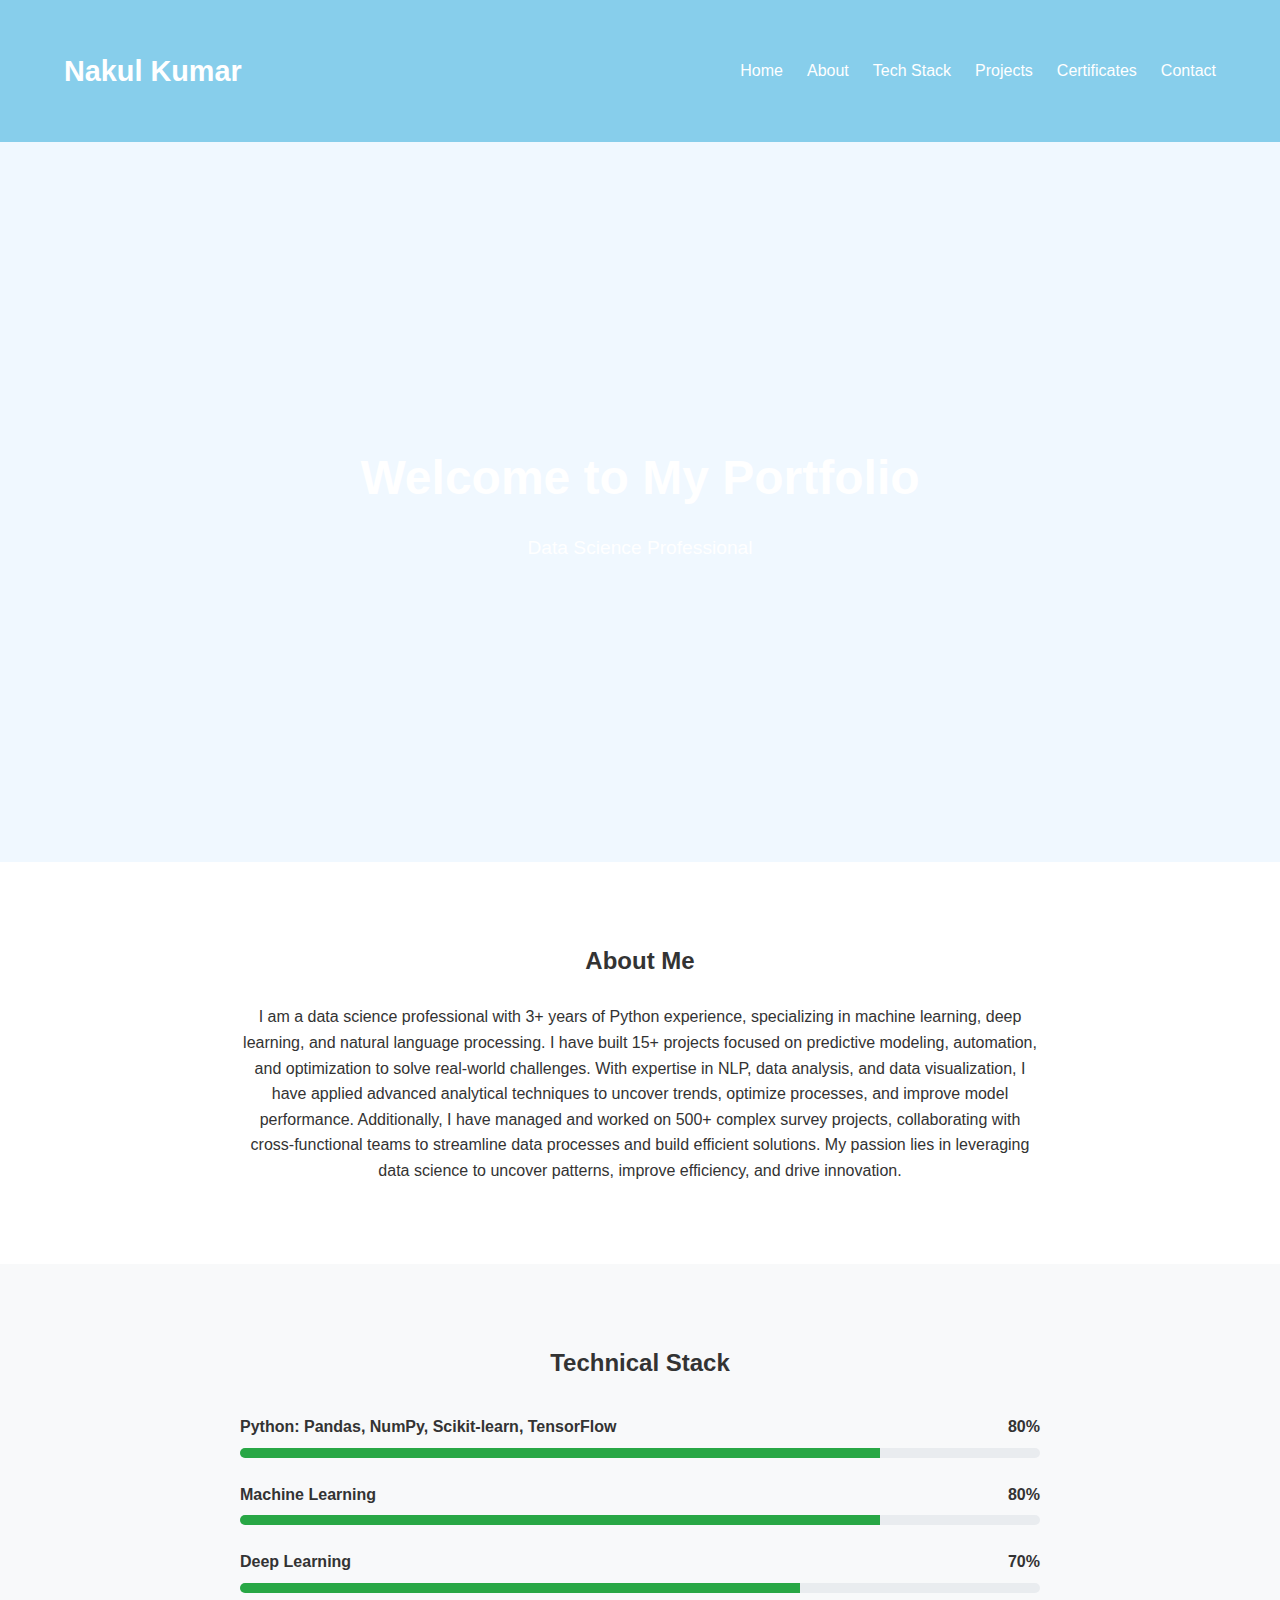
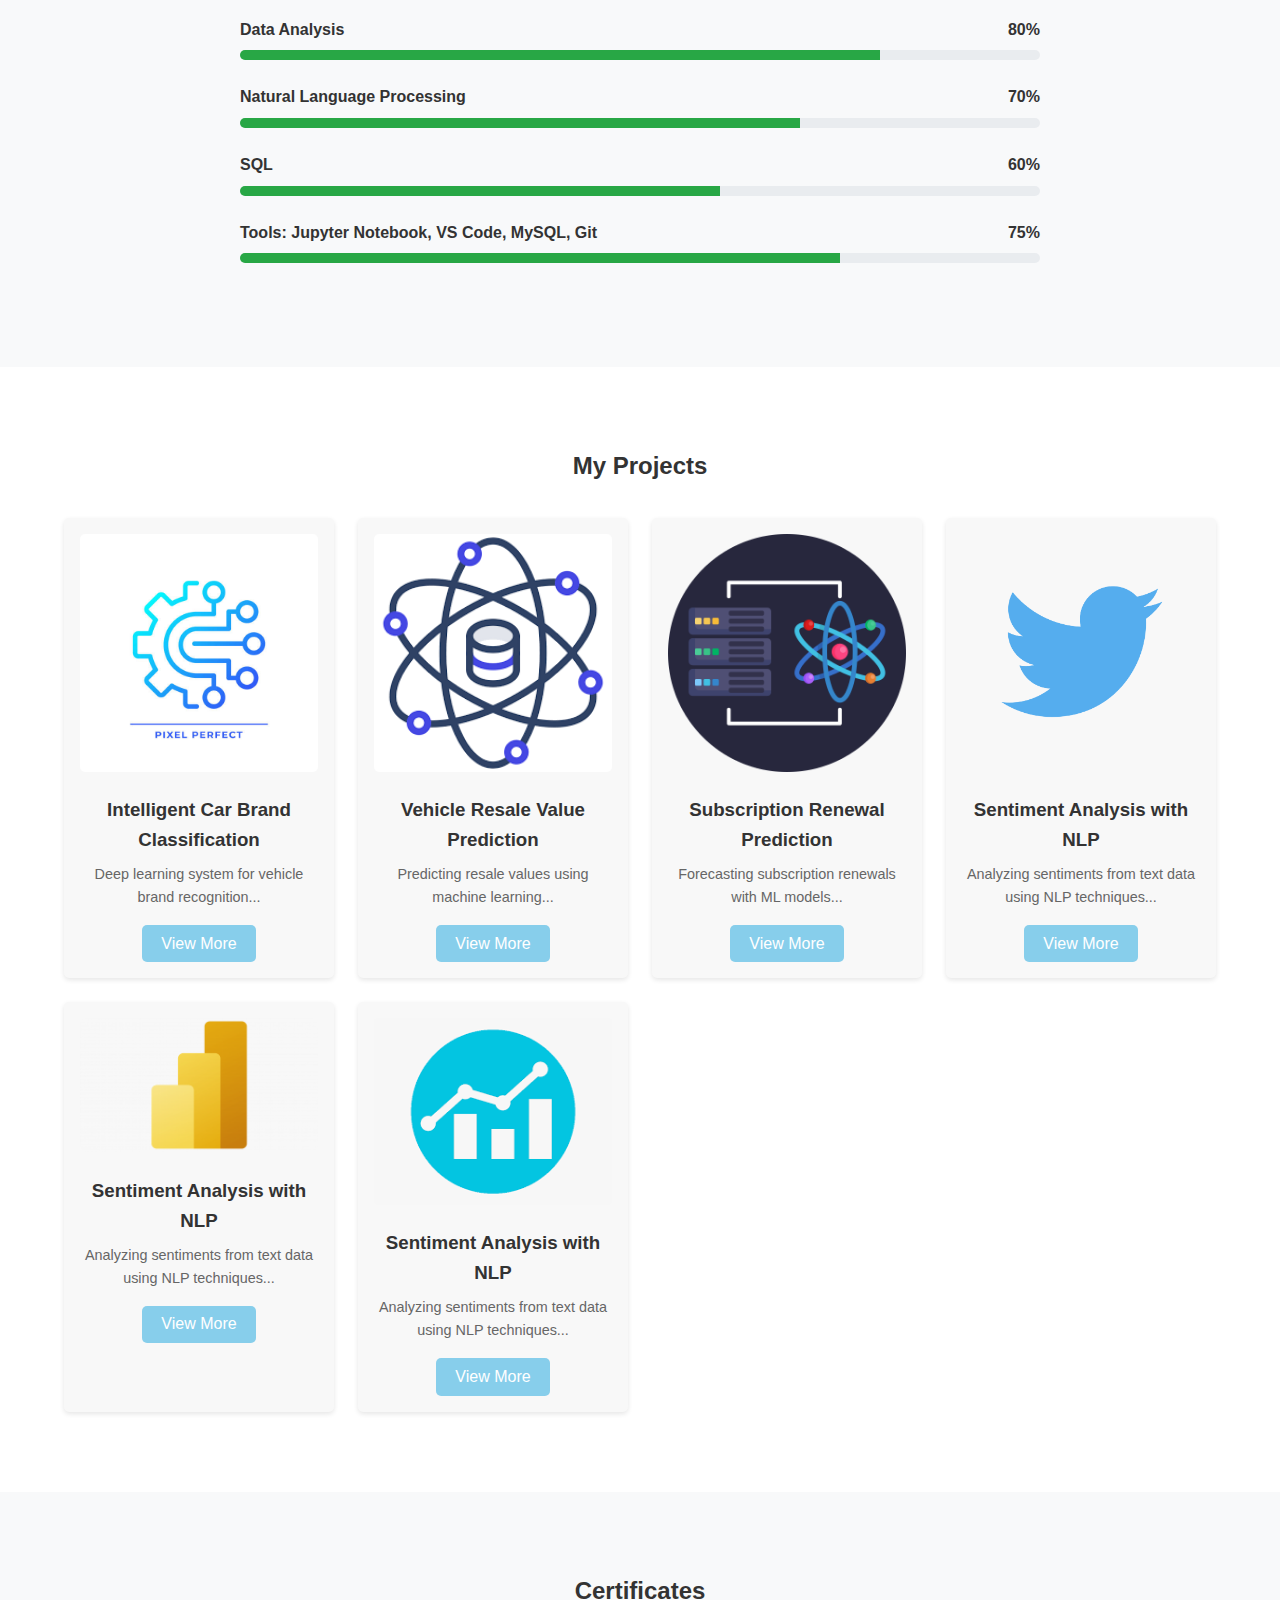
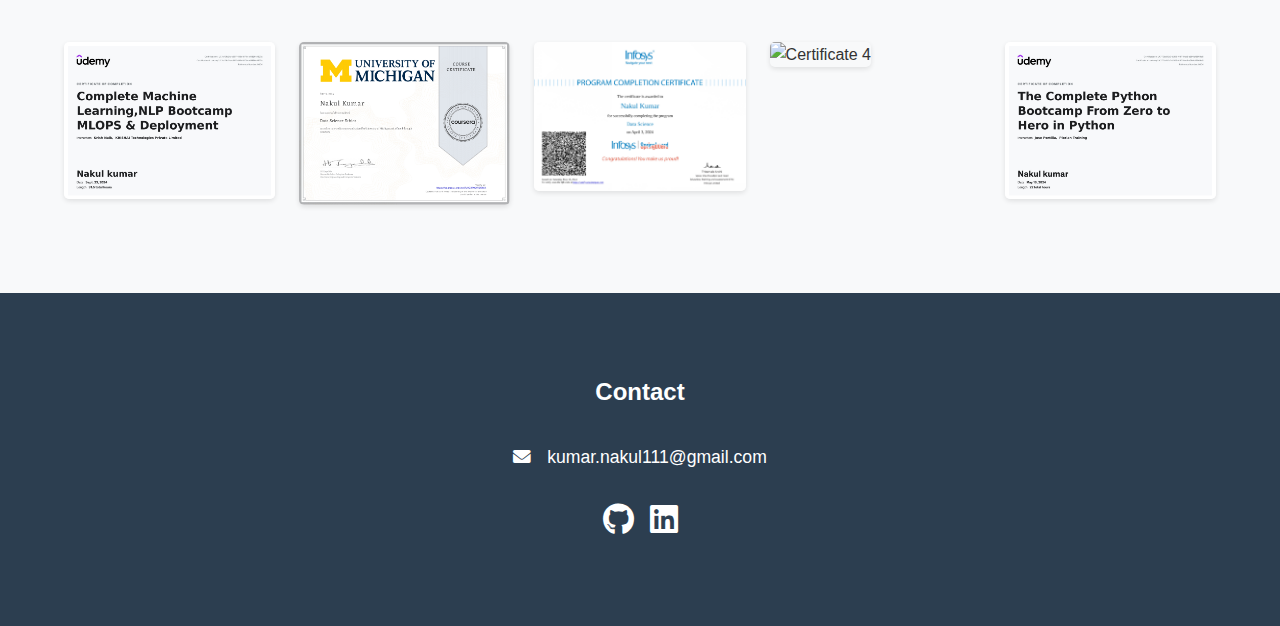
==== index.html @ 37e5df38 "Initial commit - Added portfolio files" ====
<!DOCTYPE html>
<html lang="en">
<head>
  <meta charset="UTF-8" />
  <meta name="viewport" content="width=device-width, initial-scale=1.0" />
  <title>Nakul Kumar - Data Science Portfolio</title>
  <link rel="stylesheet" href="css/style.css" />
  <link rel="stylesheet" href="https://cdnjs.cloudflare.com/ajax/libs/font-awesome/6.0.0/css/all.min.css" />
</head>
<body>
  <!-- Navigation -->
  <nav>
    <div class="container">
      <a href="#home" class="logo">Nakul Kumar</a>
      <ul class="nav-links">
        <li><a href="#home">Home</a></li>
        <li><a href="#about">About</a></li>
        <li><a href="#tech-stack">Tech Stack</a></li>
        <li><a href="#projects">Projects</a></li>
        <li><a href="#certificates">Certificates</a></li>
        <li><a href="#contact">Contact</a></li>
      </ul>
    </div>
  </nav>

  <!-- Home Section -->
  <section id="home" class="home">
    <div class="container">
      <h1>Welcome to My Portfolio</h1>
      <p>Data Science Professional</p>
    </div>
  </section>

  <!-- About Section (Keep same as before) -->
  <section id="about" class="about">
    <div class="container">
      <h2>About Me</h2>
      <p>I am a data science professional with 3+ years of Python experience, specializing in machine learning, deep learning, and natural language processing. I have built 15+ projects focused on predictive modeling, automation, and optimization to solve real-world challenges. With expertise in NLP, data analysis, and data visualization, I have applied advanced analytical techniques to uncover trends, optimize processes, and improve model performance. Additionally, I have managed and worked on 500+ complex survey projects, collaborating with cross-functional teams to streamline data processes and build efficient solutions. My passion lies in leveraging data science to uncover patterns, improve efficiency, and drive innovation.</p>
    </div>
  </section>

  <!-- Technical Stack Section -->
  <section id="tech-stack" class="tech-stack">
    <div class="container">
      <h2>Technical Stack</h2>
      <div class="skills-container">
        <div class="skill-item">
          <div class="skill-info">
            <span>Python: Pandas, NumPy, Scikit-learn, TensorFlow</span>
            <span>80%</span>
          </div>
          <div class="progress-bar">
            <div class="progress" style="width: 80%;"></div>
          </div>
        </div>
        <div class="skill-item">
          <div class="skill-info">
            <span>Machine Learning</span>
            <span>80%</span>
          </div>
          <div class="progress-bar">
            <div class="progress" style="width: 80%;"></div>
          </div>
        </div>
        <div class="skill-item">
          <div class="skill-info">
            <span>Deep Learning</span>
            <span>70%</span>
          </div>
          <div class="progress-bar">
            <div class="progress" style="width: 70%;"></div>
          </div>
        </div>
        <div class="skill-item">
          <div class="skill-info">
            <span>Data Analysis</span>
            <span>80%</span>
          </div>
          <div class="progress-bar">
            <div class="progress" style="width: 80%;"></div>
          </div>
        </div>
        <div class="skill-item">
          <div class="skill-info">
            <span>Natural Language Processing</span>
            <span>70%</span>
          </div>
          <div class="progress-bar">
            <div class="progress" style="width: 70%;"></div>
          </div>
        </div>
        <div class="skill-item">
          <div class="skill-info">
            <span>SQL</span>
            <span>60%</span>
          </div>
          <div class="progress-bar">
            <div class="progress" style="width: 60%;"></div>
          </div>
        </div>
        <div class="skill-item">
          <div class="skill-info">
            <span>Tools: Jupyter Notebook, VS Code, MySQL, Git</span>
            <span>75%</span>
          </div>
          <div class="progress-bar">
            <div class="progress" style="width: 75%;"></div>
          </div>
        </div>
      </div>
    </div>
  </section>

  <!-- Projects Section -->
  <section id="projects" class="projects">
    <div class="container">
      <h2>My Projects</h2>
      <div class="project-grid">
        <div class="project-card">
          <img src="assets/images/carlogo.jpg" alt="Car Classification" />
          <h3>Intelligent Car Brand Classification</h3>
          <p>Deep learning system for vehicle brand recognition...</p>
          <button class="btn view-more" data-project="1">View More</button>
        </div>
        <div class="project-card">
          <img src="assets/images/resalelogo.png" alt="Resale Prediction" />
          <h3>Vehicle Resale Value Prediction</h3>
          <p>Predicting resale values using machine learning...</p>
          <button class="btn view-more" data-project="2">View More</button>
        </div>
        <div class="project-card">
          <img src="assets/images/predictlogo.png" alt="Subscription Prediction" />
          <h3>Subscription Renewal Prediction</h3>
          <p>Forecasting subscription renewals with ML models...</p>
          <button class="btn view-more" data-project="3">View More</button>
        </div>
        <div class="project-card">
          <img src="assets/images/nltlogo1.png" alt="NLP Sentiment Analysis" />
          <h3>Sentiment Analysis with NLP</h3>
          <p>Analyzing sentiments from text data using NLP techniques...</p>
          <button class="btn view-more" data-project="4">View More</button>
        </div>
        <div class="project-card">
            <img src="assets/images/bilogo.png" alt="HR Analytics" />
            <h3>Sentiment Analysis with NLP</h3>
            <p>Analyzing sentiments from text data using NLP techniques...</p>
            <button class="btn view-more" data-project="4">View More</button>
          </div>
          <div class="project-card">
            <img src="assets/images/bilogo1.png" alt="Ecommerce Analytics" />
            <h3>Sentiment Analysis with NLP</h3>
            <p>Analyzing sentiments from text data using NLP techniques...</p>
            <button class="btn view-more" data-project="4">View More</button>
          </div>
      </div>
    </div>
  </section>

  <!-- Project Modal -->
  <div id="project-modal" class="modal">
    <div class="modal-content">
      <span class="close">&times;</span>
      <img id="modal-image" src="" alt="Project Image" />
      <h2 id="modal-title"></h2>
      <p id="modal-description"></p>
    </div>
  </div>

  <!-- Certificates Section -->
  <section id="certificates" class="certificates">
    <div class="container">
      <h2>Certificates</h2>
      <div class="certificates-grid">
        <div class="certificate-item">
          <img src="assets/images/certificates/Complete Machine Learning, NLP Bootcamp_page-0001.jpg" alt="Certificate 1" />
        </div>
        <div class="certificate-item">
          <img src="assets/images/certificates/data science ethics certificate_page-0001.jpg" alt="Certificate 2" />
        </div>
        <div class="certificate-item">
          <img src="assets/images/certificates/infosys data science_page-0001.jpg" alt="Certificate 3" />
        </div>
        <div class="certificate-item">
          <img src="assets/images/certificates/sql_basic certificate_page-0001.jpg" alt="Certificate 4" />
        </div>
        <div class="certificate-item">
          <img src="assets/images/certificates/Udemy Python Certificate_page-0001.jpg" alt="Certificate 5" />
        </div>
      </div>
    </div>
  </section>

  <!-- Contact Section -->
  <section id="contact" class="contact">
    <div class="container">
      <h2>Contact</h2>
      <div class="contact-content">
        <div class="contact-info">
          <div class="contact-item">
            <i class="fas fa-envelope"></i>
            <p>kumar.nakul111@gmail.com</p>
          </div>
          <div class="social-links">
            <a href="https://github.com/nakkkul" target="_blank" class="social-icon">
              <i class="fab fa-github"></i>
            </a>
            <a href="https://www.linkedin.com/in/nakkkul/" target="_blank" class="social-icon">
              <i class="fab fa-linkedin"></i>
            </a>
          </div>
        </div>
      </div>
    </div>
  </section>

  <script src="js/script.js"></script>
</body>
</html>
---- css/style.css ----
/* Reset */
* {
    margin: 0;
    padding: 0;
    box-sizing: border-box;
  }
  
  /* Global Styles */
  body {
    font-family: 'Arial', sans-serif;
    line-height: 1.6;
    color: #333;
    background: #f0f8ff; /* Light sky blue */
  }
  
  .container {
    width: 90%;
    max-width: 1200px;
    margin: auto;
    padding: 2rem 0;
  }
  
  /* Navigation */
  nav {
    background: #87ceeb; /* Sky blue */
    padding: 1rem 0;
  }
  nav .container {
    display: flex;
    justify-content: space-between;
    align-items: center;
  }
  nav .logo {
    font-size: 1.8rem;
    color: #fff;
    text-decoration: none;
    font-weight: bold;
  }
  nav .nav-links {
    list-style: none;
    display: flex;
  }
  nav .nav-links li {
    margin-left: 1.5rem;
  }
  nav .nav-links a {
    color: #fff;
    text-decoration: none;
    font-size: 1rem;
    transition: color 0.3s ease;
  }
  nav .nav-links a:hover {
    color: #000;
  }
  
  /* Home Section */
  .home {
    background: url('../assets/images/profile.jpg') no-repeat center center/cover;
    height: 80vh;
    display: flex;
    align-items: center;
    justify-content: center;
    text-align: center;
    color: #fff;
  }
  .home h1 {
    font-size: 3rem;
    margin-bottom: 1rem;
  }
  .home p {
    font-size: 1.2rem;
  }
  
  /* About Section */
  .about {
    padding: 3rem 0;
    background: #fff;
  }
  .about h2 {
    text-align: center;
    margin-bottom: 1.5rem;
  }
  .about p {
    max-width: 800px;
    margin: auto;
    text-align: center;
  }
  
  /* Tech Stack Section */
  .tech-stack {
    background: #f8f9fa;
    padding: 3rem 0;
  }
  .tech-stack h2 {
    text-align: center;
    margin-bottom: 2rem;
  }
  .skills-container {
    max-width: 800px;
    margin: auto;
  }
  .skill-item {
    margin-bottom: 1.5rem;
  }
  .skill-info {
    display: flex;
    justify-content: space-between;
    margin-bottom: 0.5rem;
    font-weight: bold;
  }
  .progress-bar {
    background: #e9ecef;
    height: 10px;
    border-radius: 5px;
    overflow: hidden;
  }
  .progress {
    background: #28a745; /* Green progress */
    height: 100%;
    transition: width 0.5s ease;
  }
  
  /* Projects Section */
  .projects {
    padding: 3rem 0;
    background: #fff;
  }
  .projects h2 {
    text-align: center;
    margin-bottom: 2rem;
  }
  .project-grid {
    display: grid;
    grid-template-columns: repeat(auto-fit, minmax(250px, 1fr));
    gap: 1.5rem;
  }
  .project-card {
    background: #f8f8f8;
    padding: 1rem;
    border-radius: 5px;
    box-shadow: 0 2px 5px rgba(0,0,0,0.1);
    text-align: center;
  }
  .project-card img {
    width: 100%;
    height: auto;
    border-radius: 5px;
    margin-bottom: 1rem;
  }
  .project-card h3 {
    margin-bottom: 0.5rem;
  }
  .project-card p {
    margin-bottom: 1rem;
    font-size: 0.9rem;
    color: #666;
  }
  
  /* Buttons */
  .btn {
    display: inline-block;
    background: #87ceeb;
    color: #fff;
    padding: 0.6rem 1.2rem;
    border: none;
    border-radius: 5px;
    text-decoration: none;
    font-size: 1rem;
    cursor: pointer;
    transition: background 0.3s ease;
  }
  .btn:hover {
    background: #00aaff;
  }
  
  /* Modal Styles */
  .modal {
    display: none;
    position: fixed;
    top: 0;
    left: 0;
    width: 100%;
    height: 100%;
    background: rgba(0,0,0,0.8);
    z-index: 1001;
  }
  .modal-content {
    background: #fff;
    padding: 2rem;
    width: 80%;
    max-width: 800px;
    margin: 5% auto;
    border-radius: 10px;
    position: relative;
  }
  .modal-content img {
    width: 100%;
    border-radius: 5px;
    margin-bottom: 1rem;
  }
  .close {
    position: absolute;
    top: 10px;
    right: 20px;
    font-size: 2rem;
    cursor: pointer;
  }
  
  /* Certificates Section */
  .certificates {
    padding: 3rem 0;
    background: #f8f9fa;
  }
  .certificates h2 {
    text-align: center;
    margin-bottom: 2rem;
  }
  .certificates-grid {
    display: grid;
    grid-template-columns: repeat(auto-fit, minmax(200px, 1fr));
    gap: 1.5rem;
  }
  .certificate-item img {
    width: 100%;
    height: auto;
    border-radius: 5px;
    box-shadow: 0 2px 5px rgba(0,0,0,0.1);
  }
  
  /* Contact Section */
  .contact {
    padding: 3rem 0;
    background: #2c3e50;
    color: #fff;
  }
  .contact h2 {
    text-align: center;
    margin-bottom: 2rem;
  }
  .contact-content {
    max-width: 600px;
    margin: auto;
    text-align: center;
  }
  .contact-item {
    display: flex;
    justify-content: center;
    align-items: center;
    gap: 1rem;
    margin-bottom: 1.5rem;
    font-size: 1.1rem;
  }
  .social-links {
    display: flex;
    justify-content: center;
    gap: 1rem;
    margin-top: 1rem;
  }
  .social-icon {
    font-size: 2rem;
    color: #fff;
    transition: color 0.3s ease;
  }
  .social-icon:hover {
    color: #87ceeb;
  }
  
  /* Responsive */
  @media (max-width: 768px) {
    nav .nav-links {
      flex-direction: column;
      gap: 0.5rem;
    }
    .home h1 {
      font-size: 2.5rem;
    }
  }
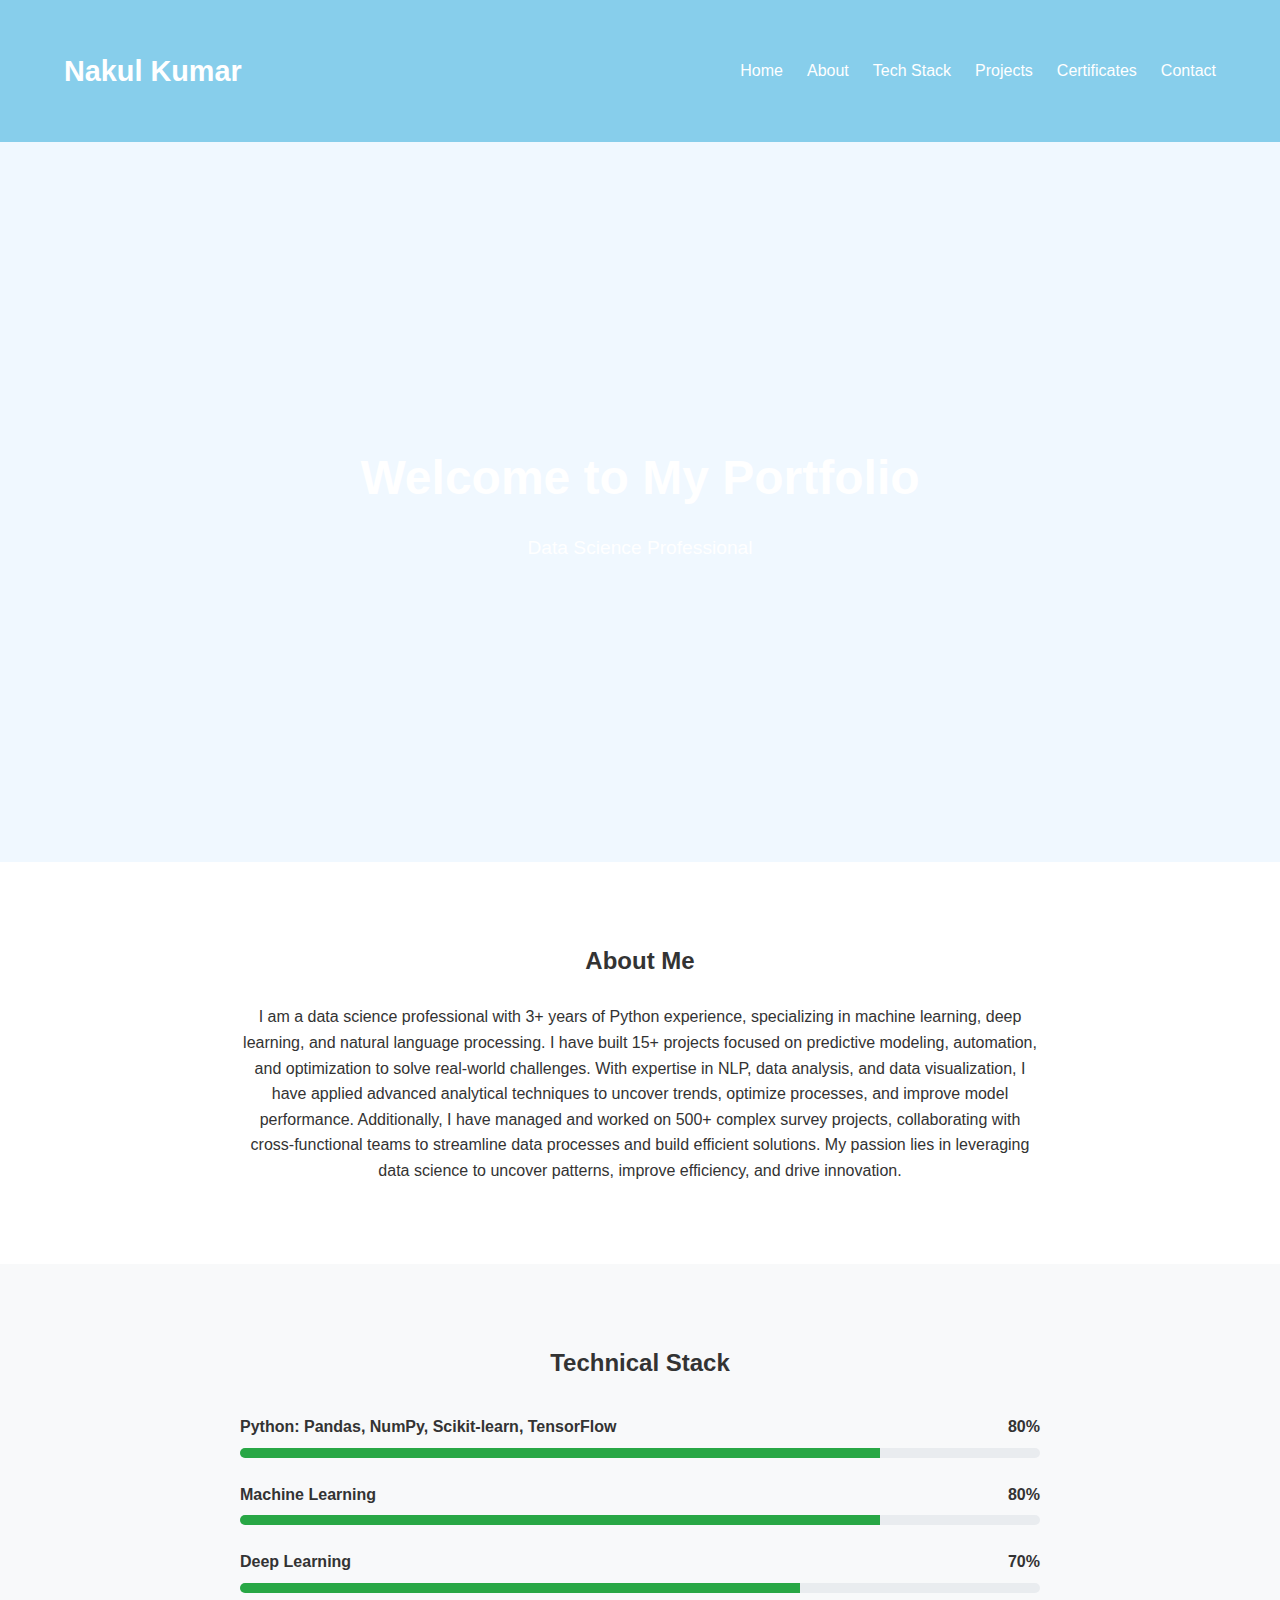
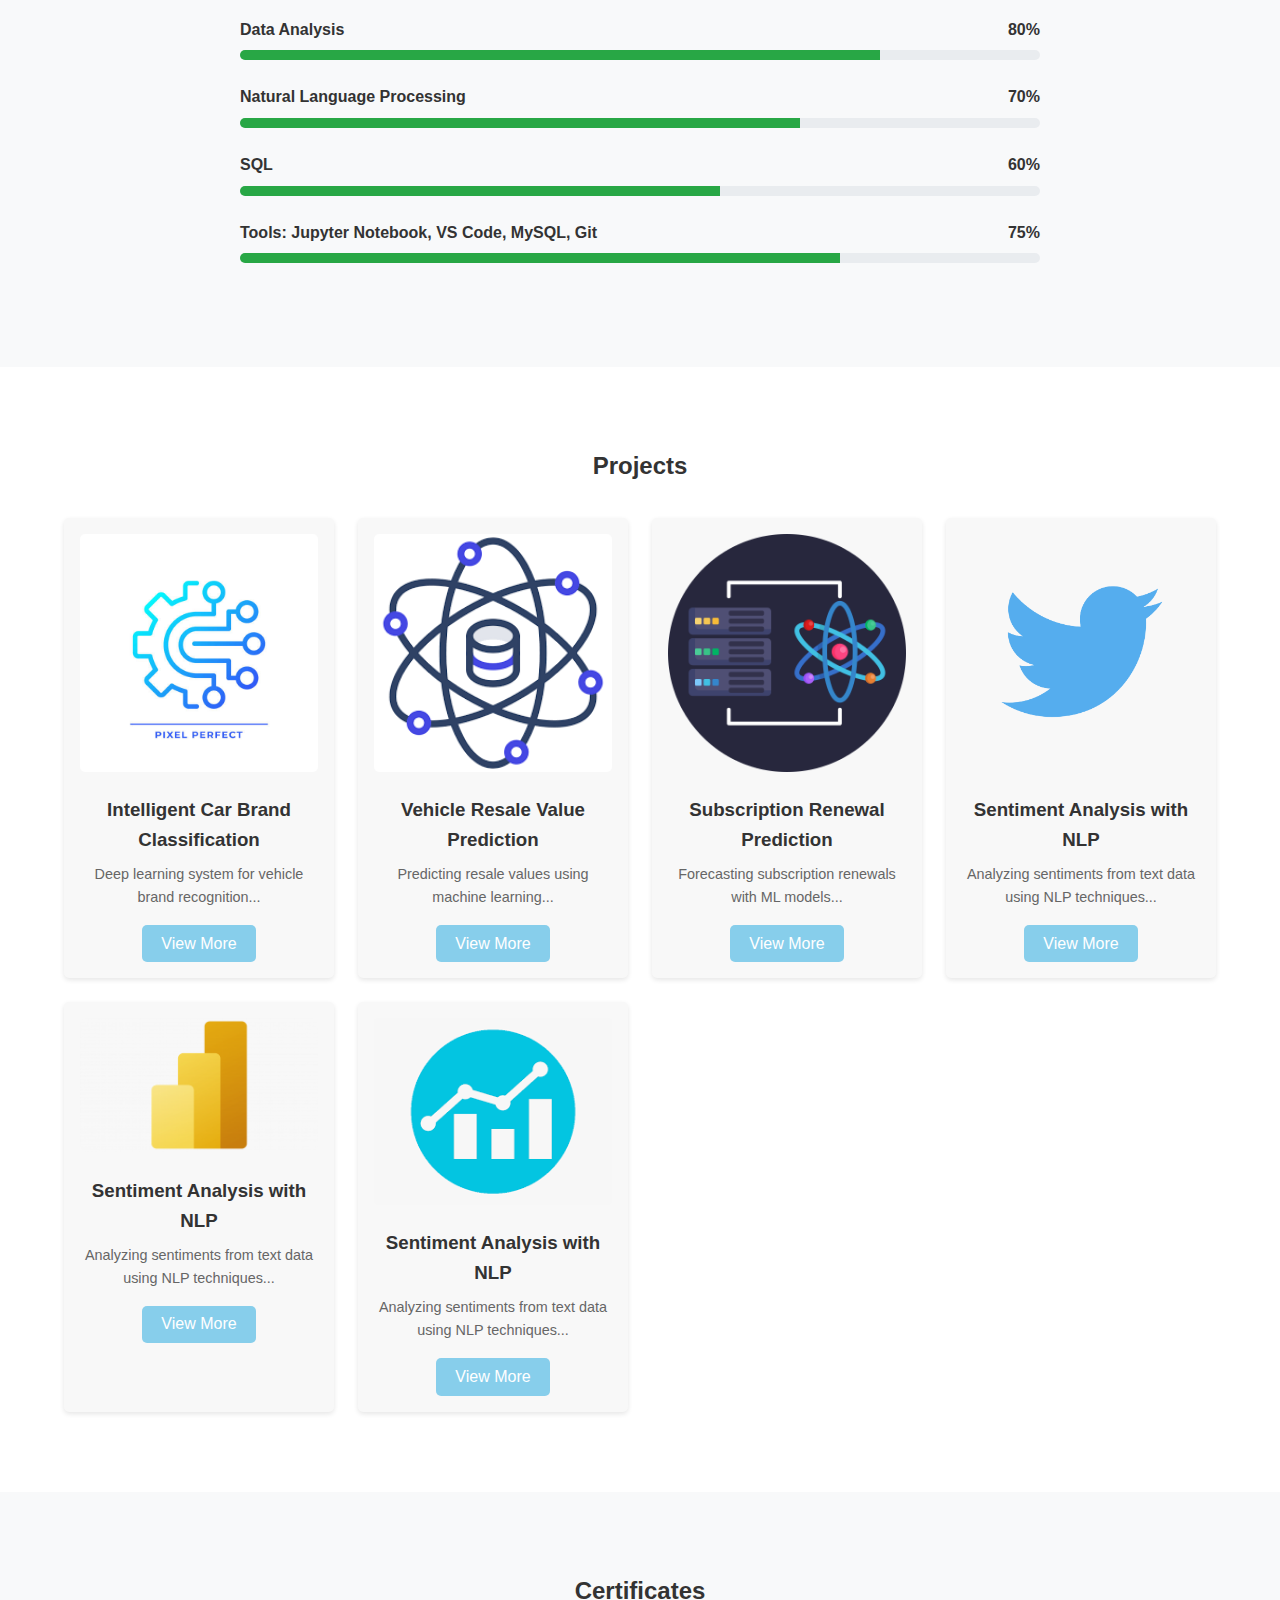
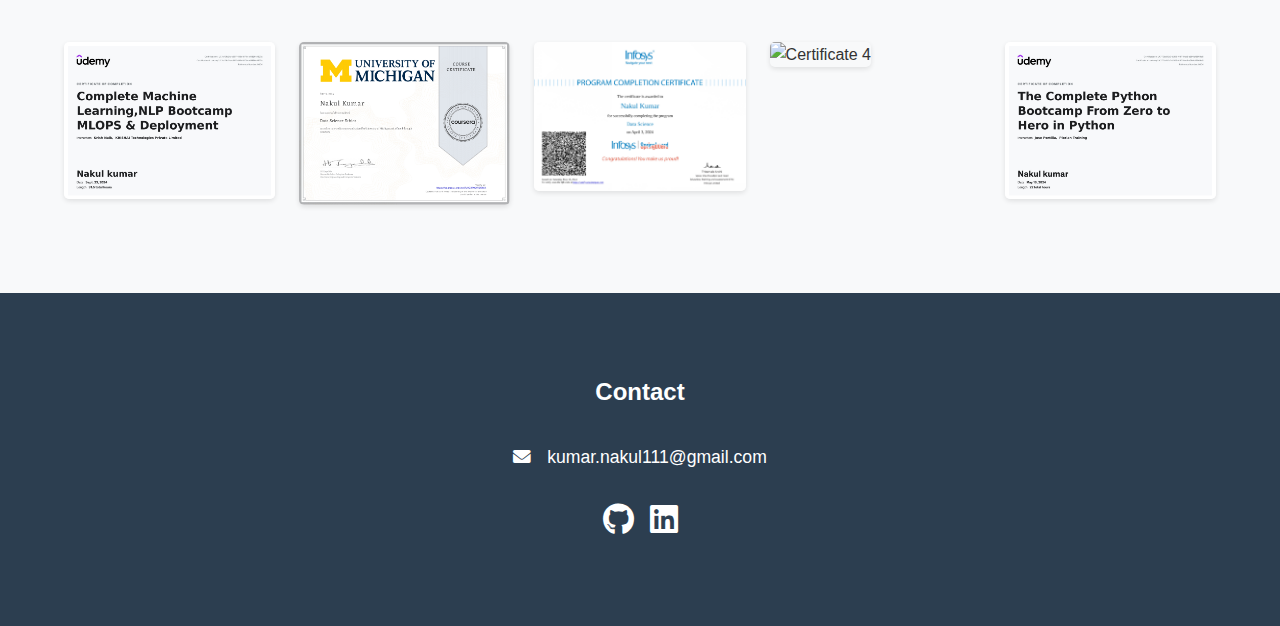
==== commit 1f21b819: "Initial commit - Added portfolio files" ====
--- a/index.html
+++ b/index.html
@@ -114,7 +114,7 @@
   <!-- Projects Section -->
   <section id="projects" class="projects">
     <div class="container">
-      <h2>My Projects</h2>
+      <h2>Projects</h2>
       <div class="project-grid">
         <div class="project-card">
           <img src="assets/images/carlogo.jpg" alt="Car Classification" />
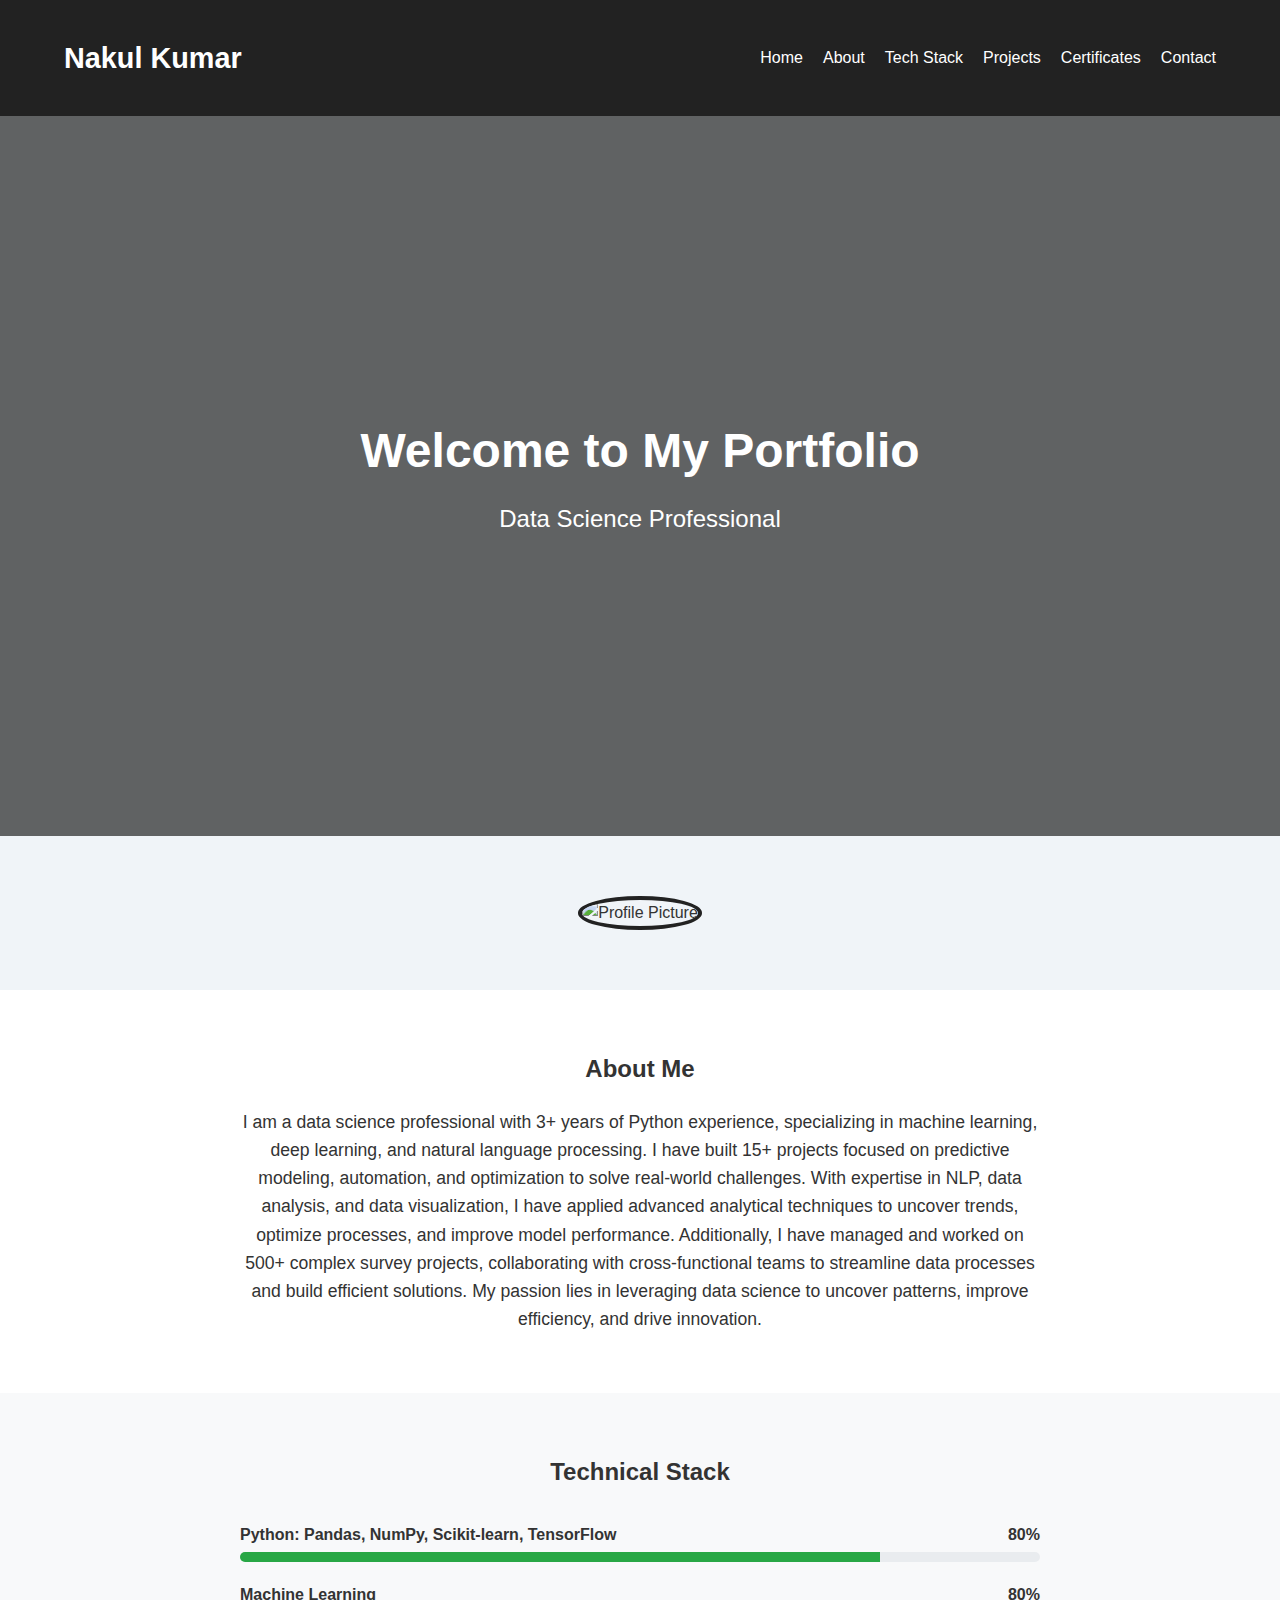
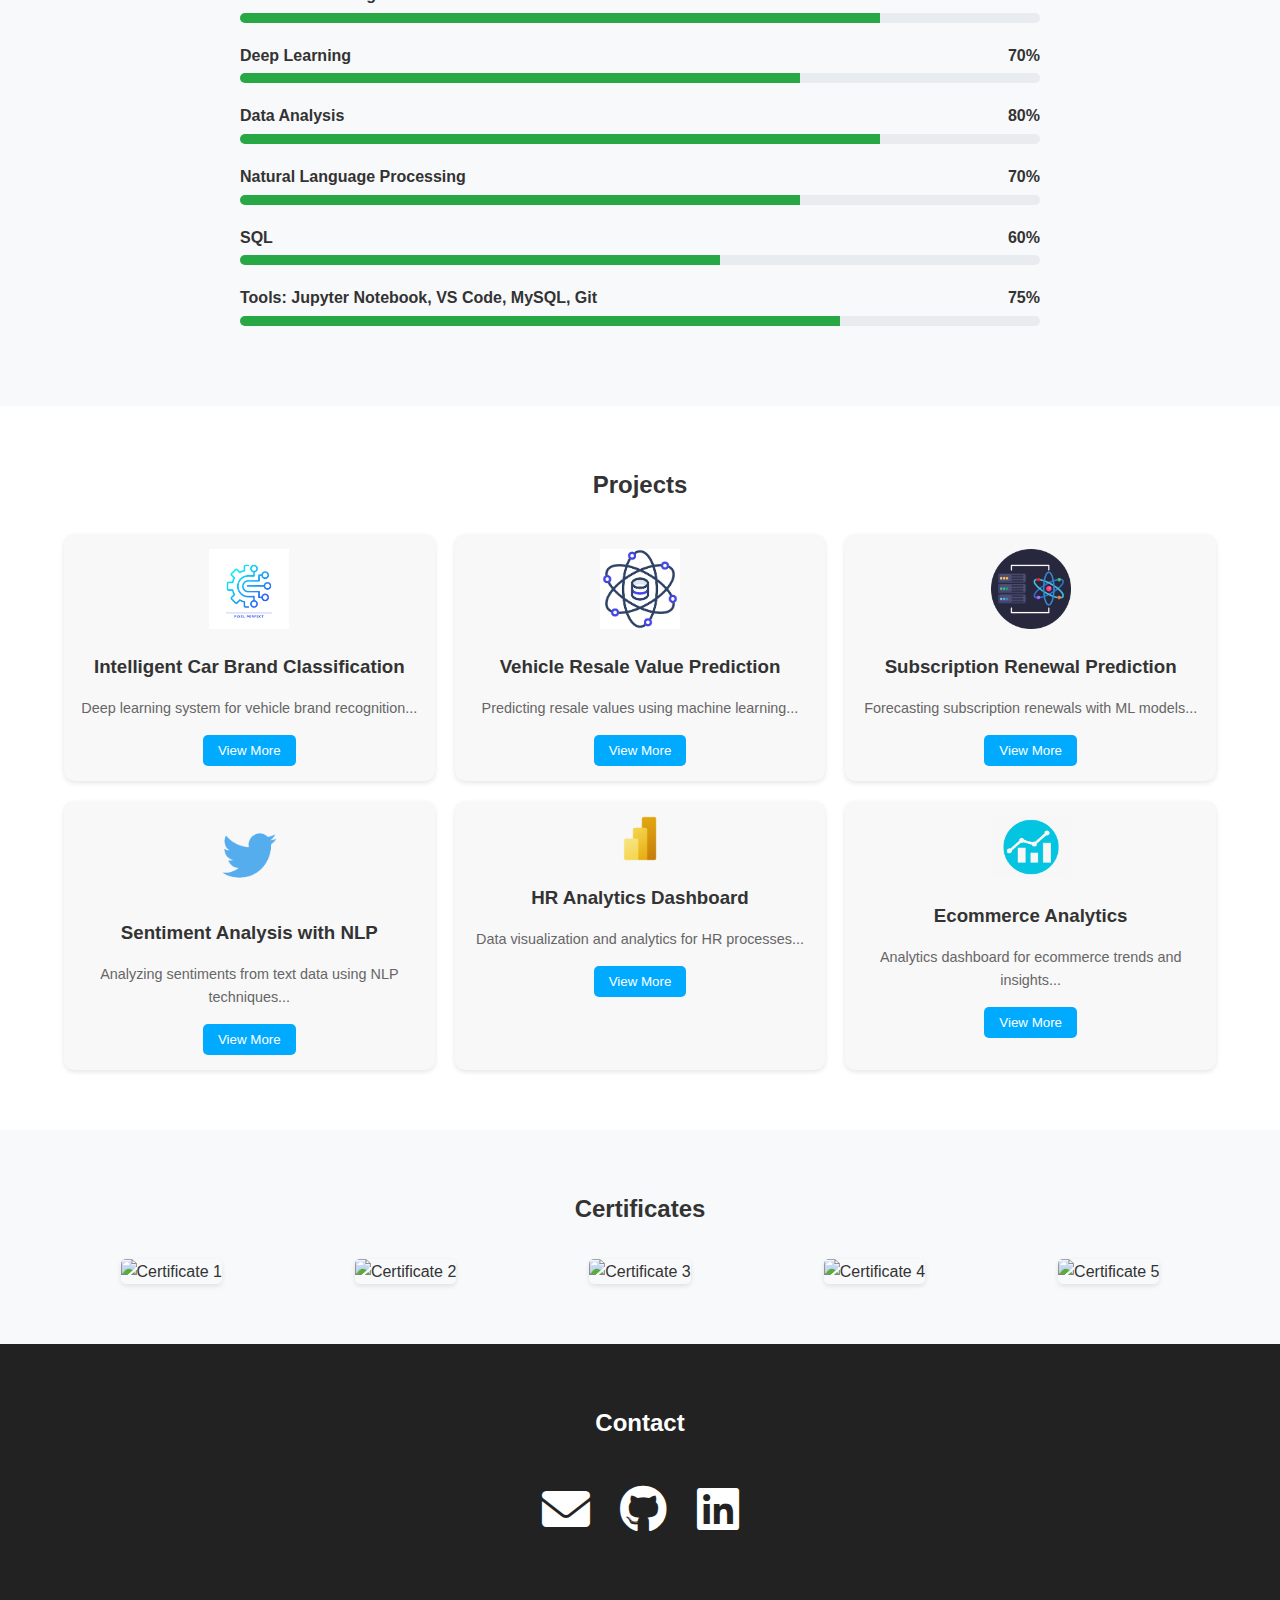
==== commit fb5fbfd5: "Initial commit - Added portfolio files" ====
--- a/index.html
+++ b/index.html
@@ -23,15 +23,23 @@
     </div>
   </nav>
 
-  <!-- Home Section -->
+  <!-- Home Section with overlay -->
   <section id="home" class="home">
-    <div class="container">
+    <div class="overlay"></div>
+    <div class="container home-content">
       <h1>Welcome to My Portfolio</h1>
       <p>Data Science Professional</p>
     </div>
   </section>
 
-  <!-- About Section (Keep same as before) -->
+  <!-- Profile Picture Section -->
+  <section id="profile" class="profile">
+    <div class="container">
+      <img src="assets/images/profile.jpg" alt="Profile Picture" class="profile-pic" />
+    </div>
+  </section>
+
+  <!-- About Section -->
   <section id="about" class="about">
     <div class="container">
       <h2>About Me</h2>
@@ -111,47 +119,53 @@
     </div>
   </section>
 
-  <!-- Projects Section -->
+  <!-- Projects Section (6 Projects in 2 Rows x 3 Columns) -->
   <section id="projects" class="projects">
     <div class="container">
       <h2>Projects</h2>
       <div class="project-grid">
-        <div class="project-card">
-          <img src="assets/images/carlogo.jpg" alt="Car Classification" />
+        <!-- Project Card 1 -->
+        <div class="project-card">
+          <img src="assets/images/carlogo.jpg" alt="Car Classification" class="project-logo" />
           <h3>Intelligent Car Brand Classification</h3>
           <p>Deep learning system for vehicle brand recognition...</p>
           <button class="btn view-more" data-project="1">View More</button>
         </div>
-        <div class="project-card">
-          <img src="assets/images/resalelogo.png" alt="Resale Prediction" />
+        <!-- Project Card 2 -->
+        <div class="project-card">
+          <img src="assets/images/resalelogo.png" alt="Resale Prediction" class="project-logo" />
           <h3>Vehicle Resale Value Prediction</h3>
           <p>Predicting resale values using machine learning...</p>
           <button class="btn view-more" data-project="2">View More</button>
         </div>
-        <div class="project-card">
-          <img src="assets/images/predictlogo.png" alt="Subscription Prediction" />
+        <!-- Project Card 3 -->
+        <div class="project-card">
+          <img src="assets/images/predictlogo.png" alt="Subscription Prediction" class="project-logo" />
           <h3>Subscription Renewal Prediction</h3>
           <p>Forecasting subscription renewals with ML models...</p>
           <button class="btn view-more" data-project="3">View More</button>
         </div>
-        <div class="project-card">
-          <img src="assets/images/nltlogo1.png" alt="NLP Sentiment Analysis" />
+        <!-- Project Card 4 -->
+        <div class="project-card">
+          <img src="assets/images/nltlogo1.png" alt="NLP Sentiment Analysis" class="project-logo" />
           <h3>Sentiment Analysis with NLP</h3>
           <p>Analyzing sentiments from text data using NLP techniques...</p>
           <button class="btn view-more" data-project="4">View More</button>
         </div>
-        <div class="project-card">
-            <img src="assets/images/bilogo.png" alt="HR Analytics" />
-            <h3>Sentiment Analysis with NLP</h3>
-            <p>Analyzing sentiments from text data using NLP techniques...</p>
-            <button class="btn view-more" data-project="4">View More</button>
-          </div>
-          <div class="project-card">
-            <img src="assets/images/bilogo1.png" alt="Ecommerce Analytics" />
-            <h3>Sentiment Analysis with NLP</h3>
-            <p>Analyzing sentiments from text data using NLP techniques...</p>
-            <button class="btn view-more" data-project="4">View More</button>
-          </div>
+        <!-- Project Card 5 -->
+        <div class="project-card">
+          <img src="assets/images/bilogo.png" alt="HR Analytics" class="project-logo" />
+          <h3>HR Analytics Dashboard</h3>
+          <p>Data visualization and analytics for HR processes...</p>
+          <button class="btn view-more" data-project="5">View More</button>
+        </div>
+        <!-- Project Card 6 -->
+        <div class="project-card">
+          <img src="assets/images/bilogo1.png" alt="Ecommerce Analytics" class="project-logo" />
+          <h3>Ecommerce Analytics</h3>
+          <p>Analytics dashboard for ecommerce trends and insights...</p>
+          <button class="btn view-more" data-project="6">View More</button>
+        </div>
       </div>
     </div>
   </section>
@@ -160,7 +174,7 @@
   <div id="project-modal" class="modal">
     <div class="modal-content">
       <span class="close">&times;</span>
-      <img id="modal-image" src="" alt="Project Image" />
+      <img id="modal-image" src="" alt="Project Screenshot" />
       <h2 id="modal-title"></h2>
       <p id="modal-description"></p>
     </div>
@@ -172,43 +186,38 @@
       <h2>Certificates</h2>
       <div class="certificates-grid">
         <div class="certificate-item">
-          <img src="assets/images/certificates/Complete Machine Learning, NLP Bootcamp_page-0001.jpg" alt="Certificate 1" />
-        </div>
-        <div class="certificate-item">
-          <img src="assets/images/certificates/data science ethics certificate_page-0001.jpg" alt="Certificate 2" />
-        </div>
-        <div class="certificate-item">
-          <img src="assets/images/certificates/infosys data science_page-0001.jpg" alt="Certificate 3" />
-        </div>
-        <div class="certificate-item">
-          <img src="assets/images/certificates/sql_basic certificate_page-0001.jpg" alt="Certificate 4" />
-        </div>
-        <div class="certificate-item">
-          <img src="assets/images/certificates/Udemy Python Certificate_page-0001.jpg" alt="Certificate 5" />
-        </div>
-      </div>
-    </div>
-  </section>
-
-  <!-- Contact Section -->
+          <img src="assets/images/certificates/cert1.jpg" alt="Certificate 1" />
+        </div>
+        <div class="certificate-item">
+          <img src="assets/images/certificates/cert2.jpg" alt="Certificate 2" />
+        </div>
+        <div class="certificate-item">
+          <img src="assets/images/certificates/cert3.jpg" alt="Certificate 3" />
+        </div>
+        <div class="certificate-item">
+          <img src="assets/images/certificates/cert4.jpg" alt="Certificate 4" />
+        </div>
+        <div class="certificate-item">
+          <img src="assets/images/certificates/cert5.jpg" alt="Certificate 5" />
+        </div>
+      </div>
+    </div>
+  </section>
+
+  <!-- Contact Section (Big Icons Only) -->
   <section id="contact" class="contact">
     <div class="container">
       <h2>Contact</h2>
-      <div class="contact-content">
-        <div class="contact-info">
-          <div class="contact-item">
-            <i class="fas fa-envelope"></i>
-            <p>kumar.nakul111@gmail.com</p>
-          </div>
-          <div class="social-links">
-            <a href="https://github.com/nakkkul" target="_blank" class="social-icon">
-              <i class="fab fa-github"></i>
-            </a>
-            <a href="https://www.linkedin.com/in/nakkkul/" target="_blank" class="social-icon">
-              <i class="fab fa-linkedin"></i>
-            </a>
-          </div>
-        </div>
+      <div class="contact-icons">
+        <a href="mailto:kumar.nakul111@gmail.com" target="_blank" class="contact-icon">
+          <i class="fas fa-envelope"></i>
+        </a>
+        <a href="https://github.com/nakkkul" target="_blank" class="contact-icon">
+          <i class="fab fa-github"></i>
+        </a>
+        <a href="https://www.linkedin.com/in/nakkkul/" target="_blank" class="contact-icon">
+          <i class="fab fa-linkedin"></i>
+        </a>
       </div>
     </div>
   </section>
--- a/css/style.css
+++ b/css/style.css
@@ -1,29 +1,26 @@
-/* Reset */
+/* Reset & Global Styles */
 * {
     margin: 0;
     padding: 0;
     box-sizing: border-box;
   }
-  
-  /* Global Styles */
   body {
-    font-family: 'Arial', sans-serif;
+    font-family: Arial, sans-serif;
+    background: #f0f4f8;
+    color: #333;
     line-height: 1.6;
-    color: #333;
-    background: #f0f8ff; /* Light sky blue */
-  }
-  
+  }
   .container {
     width: 90%;
     max-width: 1200px;
     margin: auto;
-    padding: 2rem 0;
+    padding: 20px 0;
   }
   
   /* Navigation */
   nav {
-    background: #87ceeb; /* Sky blue */
-    padding: 1rem 0;
+    background: #222;
+    padding: 15px 0;
   }
   nav .container {
     display: flex;
@@ -31,82 +28,107 @@
     align-items: center;
   }
   nav .logo {
+    color: #fff;
     font-size: 1.8rem;
-    color: #fff;
+    font-weight: bold;
     text-decoration: none;
-    font-weight: bold;
-  }
-  nav .nav-links {
+  }
+  .nav-links {
     list-style: none;
     display: flex;
   }
-  nav .nav-links li {
-    margin-left: 1.5rem;
-  }
-  nav .nav-links a {
+  .nav-links li {
+    margin-left: 20px;
+  }
+  .nav-links a {
     color: #fff;
     text-decoration: none;
     font-size: 1rem;
     transition: color 0.3s ease;
   }
-  nav .nav-links a:hover {
-    color: #000;
-  }
-  
-  /* Home Section */
+  .nav-links a:hover {
+    color: #00aaff;
+  }
+  
+  /* Home Section with Overlay */
   .home {
-    background: url('../assets/images/profile.jpg') no-repeat center center/cover;
+    position: relative;
     height: 80vh;
+    background: url('../assets/images/background.jpg') no-repeat center center/cover;
     display: flex;
     align-items: center;
     justify-content: center;
     text-align: center;
-    color: #fff;
+  }
+  .home .overlay {
+    position: absolute;
+    top: 0;
+    left: 0;
+    right: 0;
+    bottom: 0;
+    background: rgba(0, 0, 0, 0.6);
+  }
+  .home .home-content {
+    position: relative;
+    color: #fff;
+    z-index: 1;
   }
   .home h1 {
     font-size: 3rem;
-    margin-bottom: 1rem;
+    margin-bottom: 10px;
   }
   .home p {
-    font-size: 1.2rem;
+    font-size: 1.5rem;
+  }
+  
+  /* Profile Picture Section */
+  .profile {
+    text-align: center;
+    padding: 40px 0;
+  }
+  .profile-pic {
+    width: 180px;
+    height: 180px;
+    border-radius: 50%;
+    border: 4px solid #222;
   }
   
   /* About Section */
   .about {
-    padding: 3rem 0;
     background: #fff;
+    padding: 40px 0;
+    text-align: center;
   }
   .about h2 {
-    text-align: center;
-    margin-bottom: 1.5rem;
+    margin-bottom: 20px;
   }
   .about p {
     max-width: 800px;
     margin: auto;
-    text-align: center;
-  }
-  
-  /* Tech Stack Section */
+    font-size: 1.1rem;
+  }
+  
+  /* Technical Stack Section */
   .tech-stack {
     background: #f8f9fa;
-    padding: 3rem 0;
+    padding: 40px 0;
   }
   .tech-stack h2 {
     text-align: center;
-    margin-bottom: 2rem;
+    margin-bottom: 30px;
   }
   .skills-container {
     max-width: 800px;
     margin: auto;
   }
   .skill-item {
-    margin-bottom: 1.5rem;
+    margin-bottom: 20px;
   }
   .skill-info {
     display: flex;
     justify-content: space-between;
-    margin-bottom: 0.5rem;
     font-weight: bold;
+    margin-bottom: 5px;
   }
   .progress-bar {
     background: #e9ecef;
@@ -115,113 +137,111 @@
     overflow: hidden;
   }
   .progress {
-    background: #28a745; /* Green progress */
+    background: #28a745;
     height: 100%;
     transition: width 0.5s ease;
   }
   
   /* Projects Section */
   .projects {
-    padding: 3rem 0;
     background: #fff;
+    padding: 40px 0;
   }
   .projects h2 {
     text-align: center;
-    margin-bottom: 2rem;
+    margin-bottom: 30px;
   }
   .project-grid {
     display: grid;
-    grid-template-columns: repeat(auto-fit, minmax(250px, 1fr));
-    gap: 1.5rem;
+    grid-template-columns: repeat(3, 1fr);
+    grid-gap: 20px;
   }
   .project-card {
     background: #f8f8f8;
-    padding: 1rem;
-    border-radius: 5px;
+    border-radius: 10px;
+    padding: 15px;
+    text-align: center;
     box-shadow: 0 2px 5px rgba(0,0,0,0.1);
-    text-align: center;
-  }
-  .project-card img {
-    width: 100%;
+  }
+  .project-card h3 {
+    margin: 15px 0;
+  }
+  .project-card p {
+    font-size: 0.9rem;
+    margin-bottom: 15px;
+    color: #666;
+  }
+  .project-logo {
+    width: 80px;  /* Uniform, smaller logos */
     height: auto;
-    border-radius: 5px;
-    margin-bottom: 1rem;
-  }
-  .project-card h3 {
-    margin-bottom: 0.5rem;
-  }
-  .project-card p {
-    margin-bottom: 1rem;
-    font-size: 0.9rem;
-    color: #666;
-  }
-  
-  /* Buttons */
+    margin: auto;
+  }
   .btn {
-    display: inline-block;
-    background: #87ceeb;
-    color: #fff;
-    padding: 0.6rem 1.2rem;
+    background: #00aaff;
+    color: #fff;
+    padding: 8px 15px;
     border: none;
     border-radius: 5px;
-    text-decoration: none;
-    font-size: 1rem;
     cursor: pointer;
     transition: background 0.3s ease;
   }
   .btn:hover {
-    background: #00aaff;
+    background: #0088cc;
   }
   
   /* Modal Styles */
   .modal {
     display: none;
     position: fixed;
+    z-index: 1001;
+    left: 0;
     top: 0;
-    left: 0;
     width: 100%;
     height: 100%;
+    overflow: auto;
     background: rgba(0,0,0,0.8);
-    z-index: 1001;
   }
   .modal-content {
     background: #fff;
-    padding: 2rem;
-    width: 80%;
-    max-width: 800px;
-    margin: 5% auto;
+    margin: 10% auto;
+    padding: 20px;
+    width: 90%;
+    max-width: 600px;
     border-radius: 10px;
     position: relative;
+    text-align: center;
   }
   .modal-content img {
-    width: 100%;
-    border-radius: 5px;
-    margin-bottom: 1rem;
+    width: auto;
+    max-width: 100%;
+    height: auto;
+    margin-bottom: 15px;
   }
   .close {
     position: absolute;
+    right: 15px;
     top: 10px;
-    right: 20px;
     font-size: 2rem;
     cursor: pointer;
   }
   
   /* Certificates Section */
   .certificates {
-    padding: 3rem 0;
     background: #f8f9fa;
+    padding: 40px 0;
+    text-align: center;
   }
   .certificates h2 {
-    text-align: center;
-    margin-bottom: 2rem;
+    margin-bottom: 30px;
   }
   .certificates-grid {
     display: grid;
     grid-template-columns: repeat(auto-fit, minmax(200px, 1fr));
-    gap: 1.5rem;
+    gap: 20px;
+    justify-items: center;
   }
   .certificate-item img {
-    width: 100%;
+    width: 200px;  /* 2x size compared to previous */
     height: auto;
     border-radius: 5px;
     box-shadow: 0 2px 5px rgba(0,0,0,0.1);
@@ -229,50 +249,37 @@
   
   /* Contact Section */
   .contact {
-    padding: 3rem 0;
-    background: #2c3e50;
-    color: #fff;
+    background: #222;
+    padding: 40px 0;
+    text-align: center;
   }
   .contact h2 {
-    text-align: center;
-    margin-bottom: 2rem;
-  }
-  .contact-content {
-    max-width: 600px;
-    margin: auto;
-    text-align: center;
-  }
-  .contact-item {
+    color: #fff;
+    margin-bottom: 30px;
+  }
+  .contact-icons {
     display: flex;
     justify-content: center;
-    align-items: center;
-    gap: 1rem;
-    margin-bottom: 1.5rem;
-    font-size: 1.1rem;
-  }
-  .social-links {
-    display: flex;
-    justify-content: center;
-    gap: 1rem;
-    margin-top: 1rem;
-  }
-  .social-icon {
-    font-size: 2rem;
-    color: #fff;
+    gap: 30px;
+  }
+  .contact-icon {
+    color: #fff;
+    font-size: 3rem;
     transition: color 0.3s ease;
   }
-  .social-icon:hover {
-    color: #87ceeb;
+  .contact-icon:hover {
+    color: #00aaff;
   }
   
   /* Responsive */
   @media (max-width: 768px) {
-    nav .nav-links {
-      flex-direction: column;
-      gap: 0.5rem;
+    .project-grid {
+      grid-template-columns: repeat(2, 1fr);
     }
-    .home h1 {
-      font-size: 2.5rem;
+  }
+  @media (max-width: 480px) {
+    .project-grid {
+      grid-template-columns: 1fr;
     }
   }
   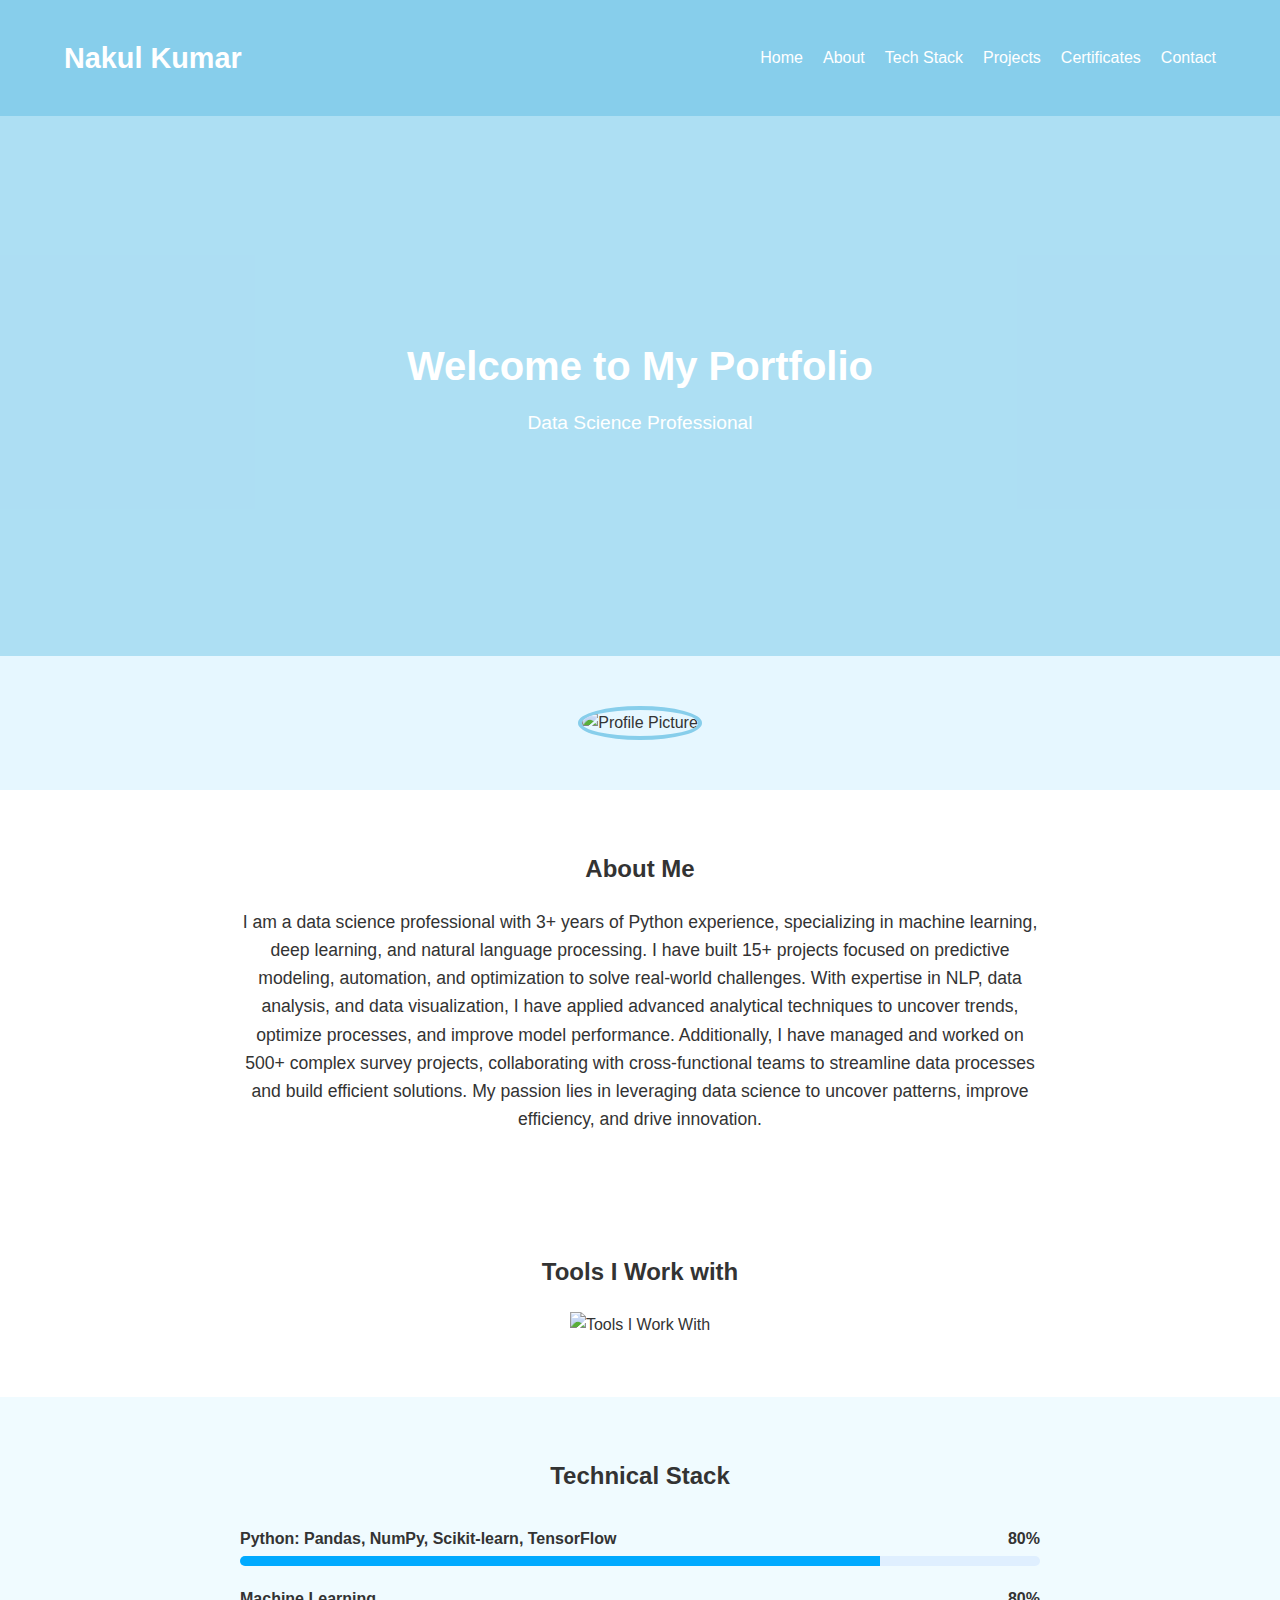
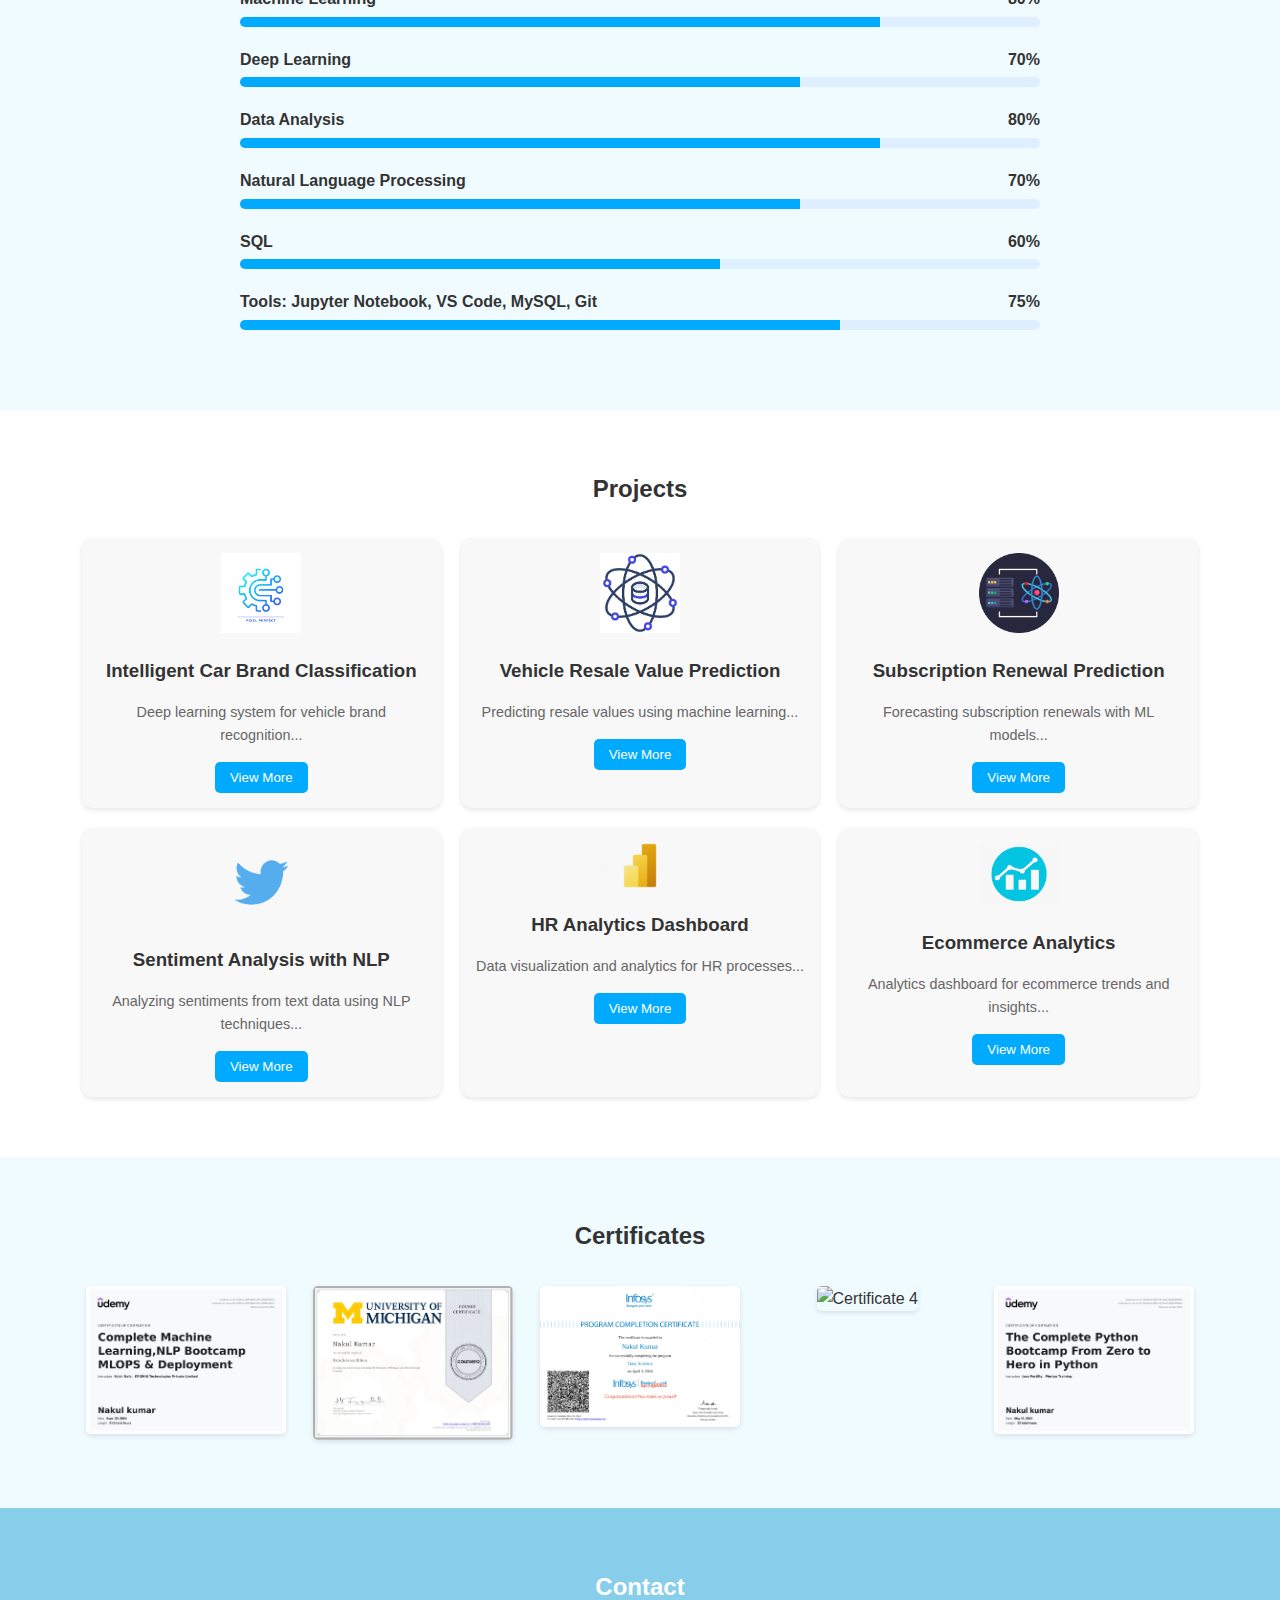
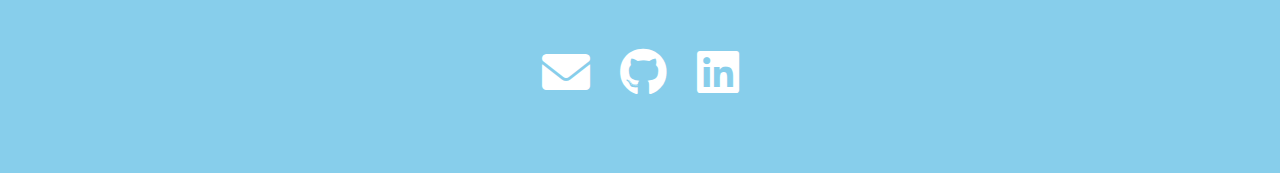
==== commit 5b0a826d: "Initial commit of portfolio site" ====
--- a/index.html
+++ b/index.html
@@ -23,7 +23,7 @@
     </div>
   </nav>
 
-  <!-- Home Section with overlay -->
+  <!-- Home Section with Sky Blue Overlay -->
   <section id="home" class="home">
     <div class="overlay"></div>
     <div class="container home-content">
@@ -43,7 +43,17 @@
   <section id="about" class="about">
     <div class="container">
       <h2>About Me</h2>
-      <p>I am a data science professional with 3+ years of Python experience, specializing in machine learning, deep learning, and natural language processing. I have built 15+ projects focused on predictive modeling, automation, and optimization to solve real-world challenges. With expertise in NLP, data analysis, and data visualization, I have applied advanced analytical techniques to uncover trends, optimize processes, and improve model performance. Additionally, I have managed and worked on 500+ complex survey projects, collaborating with cross-functional teams to streamline data processes and build efficient solutions. My passion lies in leveraging data science to uncover patterns, improve efficiency, and drive innovation.</p>
+      <p>
+        I am a data science professional with 3+ years of Python experience, specializing in machine learning, deep learning, and natural language processing. I have built 15+ projects focused on predictive modeling, automation, and optimization to solve real-world challenges. With expertise in NLP, data analysis, and data visualization, I have applied advanced analytical techniques to uncover trends, optimize processes, and improve model performance. Additionally, I have managed and worked on 500+ complex survey projects, collaborating with cross-functional teams to streamline data processes and build efficient solutions. My passion lies in leveraging data science to uncover patterns, improve efficiency, and drive innovation.
+      </p>
+    </div>
+  </section>
+
+  <!-- Tools I Work With Section -->
+  <section id="tools" class="tools">
+    <div class="container">
+      <h2>Tools I Work with</h2>
+      <img src="assets/images/tools.jpg" alt="Tools I Work With" class="tools-image" />
     </div>
   </section>
 
@@ -170,13 +180,19 @@
     </div>
   </section>
 
-  <!-- Project Modal -->
+  <!-- Project Modal (Two Column Layout) -->
   <div id="project-modal" class="modal">
     <div class="modal-content">
       <span class="close">&times;</span>
-      <img id="modal-image" src="" alt="Project Screenshot" />
-      <h2 id="modal-title"></h2>
-      <p id="modal-description"></p>
+      <div class="modal-body">
+        <div class="modal-text">
+          <h2 id="modal-title"></h2>
+          <p id="modal-description"></p>
+        </div>
+        <div class="modal-image-container">
+          <img id="modal-image" src="" alt="Project Screenshot" />
+        </div>
+      </div>
     </div>
   </div>
 
@@ -186,25 +202,25 @@
       <h2>Certificates</h2>
       <div class="certificates-grid">
         <div class="certificate-item">
-          <img src="assets/images/certificates/cert1.jpg" alt="Certificate 1" />
-        </div>
-        <div class="certificate-item">
-          <img src="assets/images/certificates/cert2.jpg" alt="Certificate 2" />
-        </div>
-        <div class="certificate-item">
-          <img src="assets/images/certificates/cert3.jpg" alt="Certificate 3" />
-        </div>
-        <div class="certificate-item">
-          <img src="assets/images/certificates/cert4.jpg" alt="Certificate 4" />
-        </div>
-        <div class="certificate-item">
-          <img src="assets/images/certificates/cert5.jpg" alt="Certificate 5" />
-        </div>
-      </div>
-    </div>
-  </section>
-
-  <!-- Contact Section (Big Icons Only) -->
+          <img src="assets/images/certificates/Complete Machine Learning, NLP Bootcamp_page-0001.jpg" alt="Certificate 1" />
+        </div>
+        <div class="certificate-item">
+          <img src="assets/images/certificates/data science ethics certificate_page-0001.jpg" alt="Certificate 2" />
+        </div>
+        <div class="certificate-item">
+          <img src="assets/images/certificates/infosys data science_page-0001.jpg" alt="Certificate 3" />
+        </div>
+        <div class="certificate-item">
+          <img src="assets/images/certificates/sql_basic certificate_page-0001.jpg" alt="Certificate 4" />
+        </div>
+        <div class="certificate-item">
+          <img src="assets/images/certificates/Udemy Python Certificate_page-0001.jpg" alt="Certificate 5" />
+        </div>
+      </div>
+    </div>
+  </section>
+
+  <!-- Contact Section (Large Icons) -->
   <section id="contact" class="contact">
     <div class="container">
       <h2>Contact</h2>
--- a/css/style.css
+++ b/css/style.css
@@ -6,7 +6,7 @@
   }
   body {
     font-family: Arial, sans-serif;
-    background: #f0f4f8;
+    background: #e6f7ff; /* light sky blue background */
     color: #333;
     line-height: 1.6;
   }
@@ -19,7 +19,7 @@
   
   /* Navigation */
   nav {
-    background: #222;
+    background: #87ceeb;
     padding: 15px 0;
   }
   nav .container {
@@ -47,13 +47,13 @@
     transition: color 0.3s ease;
   }
   .nav-links a:hover {
-    color: #00aaff;
-  }
-  
-  /* Home Section with Overlay */
+    color: #005f99;
+  }
+  
+  /* Home Section with Sky Blue Overlay */
   .home {
     position: relative;
-    height: 80vh;
+    height: 60vh; /* Reduced height */
     background: url('../assets/images/background.jpg') no-repeat center center/cover;
     display: flex;
     align-items: center;
@@ -66,7 +66,7 @@
     left: 0;
     right: 0;
     bottom: 0;
-    background: rgba(0, 0, 0, 0.6);
+    background: rgba(135, 206, 235, 0.6); /* semi-transparent sky blue */
   }
   .home .home-content {
     position: relative;
@@ -74,29 +74,29 @@
     z-index: 1;
   }
   .home h1 {
-    font-size: 3rem;
+    font-size: 2.5rem; /* smaller text */
     margin-bottom: 10px;
   }
   .home p {
-    font-size: 1.5rem;
+    font-size: 1.2rem;
   }
   
   /* Profile Picture Section */
   .profile {
     text-align: center;
-    padding: 40px 0;
+    padding: 30px 0;
   }
   .profile-pic {
-    width: 180px;
-    height: 180px;
+    width: 150px;
+    height: 150px;
     border-radius: 50%;
-    border: 4px solid #222;
+    border: 4px solid #87ceeb;
   }
   
   /* About Section */
   .about {
     background: #fff;
-    padding: 40px 0;
+    padding: 40px 20px;
     text-align: center;
   }
   .about h2 {
@@ -108,10 +108,27 @@
     font-size: 1.1rem;
   }
   
+  /* Tools I Work With Section */
+  .tools {
+    background: #fff;
+    padding: 40px 20px;
+    text-align: center;
+  }
+  .tools h2 {
+    margin-bottom: 20px;
+  }
+  .tools-image {
+    width: 100%;
+    max-width: 100%;
+    height: auto;
+    max-height: 523px; /* maintain max height */
+    object-fit: cover;
+  }
+  
   /* Technical Stack Section */
   .tech-stack {
-    background: #f8f9fa;
-    padding: 40px 0;
+    background: #f0fbff;
+    padding: 40px 20px;
   }
   .tech-stack h2 {
     text-align: center;
@@ -131,13 +148,13 @@
     margin-bottom: 5px;
   }
   .progress-bar {
-    background: #e9ecef;
+    background: #dfefff;
     height: 10px;
     border-radius: 5px;
     overflow: hidden;
   }
   .progress {
-    background: #28a745;
+    background: #00aaff;
     height: 100%;
     transition: width 0.5s ease;
   }
@@ -145,7 +162,7 @@
   /* Projects Section */
   .projects {
     background: #fff;
-    padding: 40px 0;
+    padding: 40px 20px;
   }
   .projects h2 {
     text-align: center;
@@ -172,7 +189,7 @@
     color: #666;
   }
   .project-logo {
-    width: 80px;  /* Uniform, smaller logos */
+    width: 80px; /* smaller logos */
     height: auto;
     margin: auto;
   }
@@ -189,7 +206,7 @@
     background: #0088cc;
   }
   
-  /* Modal Styles */
+  /* Modal Styles (Two Column Layout) */
   .modal {
     display: none;
     position: fixed;
@@ -198,24 +215,37 @@
     top: 0;
     width: 100%;
     height: 100%;
-    overflow: auto;
-    background: rgba(0,0,0,0.8);
+    background: rgba(135, 206, 235, 0.8);
   }
   .modal-content {
     background: #fff;
-    margin: 10% auto;
+    margin: 5% auto;
     padding: 20px;
     width: 90%;
-    max-width: 600px;
+    max-width: 800px;
     border-radius: 10px;
     position: relative;
-    text-align: center;
-  }
-  .modal-content img {
-    width: auto;
-    max-width: 100%;
+  }
+  .modal-body {
+    display: flex;
+    flex-wrap: wrap;
+    gap: 20px;
+  }
+  .modal-text {
+    flex: 1 1 50%;
+    text-align: left;
+  }
+  .modal-image-container {
+    flex: 1 1 40%;
+    display: flex;
+    align-items: center;
+    justify-content: center;
+  }
+  .modal-image-container img {
+    width: 100%;
+    max-width: 250px;
     height: auto;
-    margin-bottom: 15px;
+    border-radius: 5px;
   }
   .close {
     position: absolute;
@@ -227,8 +257,8 @@
   
   /* Certificates Section */
   .certificates {
-    background: #f8f9fa;
-    padding: 40px 0;
+    background: #f0fbff;
+    padding: 40px 20px;
     text-align: center;
   }
   .certificates h2 {
@@ -241,16 +271,16 @@
     justify-items: center;
   }
   .certificate-item img {
-    width: 200px;  /* 2x size compared to previous */
+    width: 200px; /* 2x the previous size */
     height: auto;
     border-radius: 5px;
     box-shadow: 0 2px 5px rgba(0,0,0,0.1);
   }
   
-  /* Contact Section */
+  /* Contact Section (Large Icons Only) */
   .contact {
-    background: #222;
-    padding: 40px 0;
+    background: #87ceeb;
+    padding: 40px 20px;
     text-align: center;
   }
   .contact h2 {
@@ -268,7 +298,7 @@
     transition: color 0.3s ease;
   }
   .contact-icon:hover {
-    color: #00aaff;
+    color: #005f99;
   }
   
   /* Responsive */
@@ -276,6 +306,14 @@
     .project-grid {
       grid-template-columns: repeat(2, 1fr);
     }
+    .modal-body {
+      flex-direction: column;
+      align-items: center;
+    }
+    .modal-text, .modal-image-container {
+      flex: 1 1 100%;
+      text-align: center;
+    }
   }
   @media (max-width: 480px) {
     .project-grid {
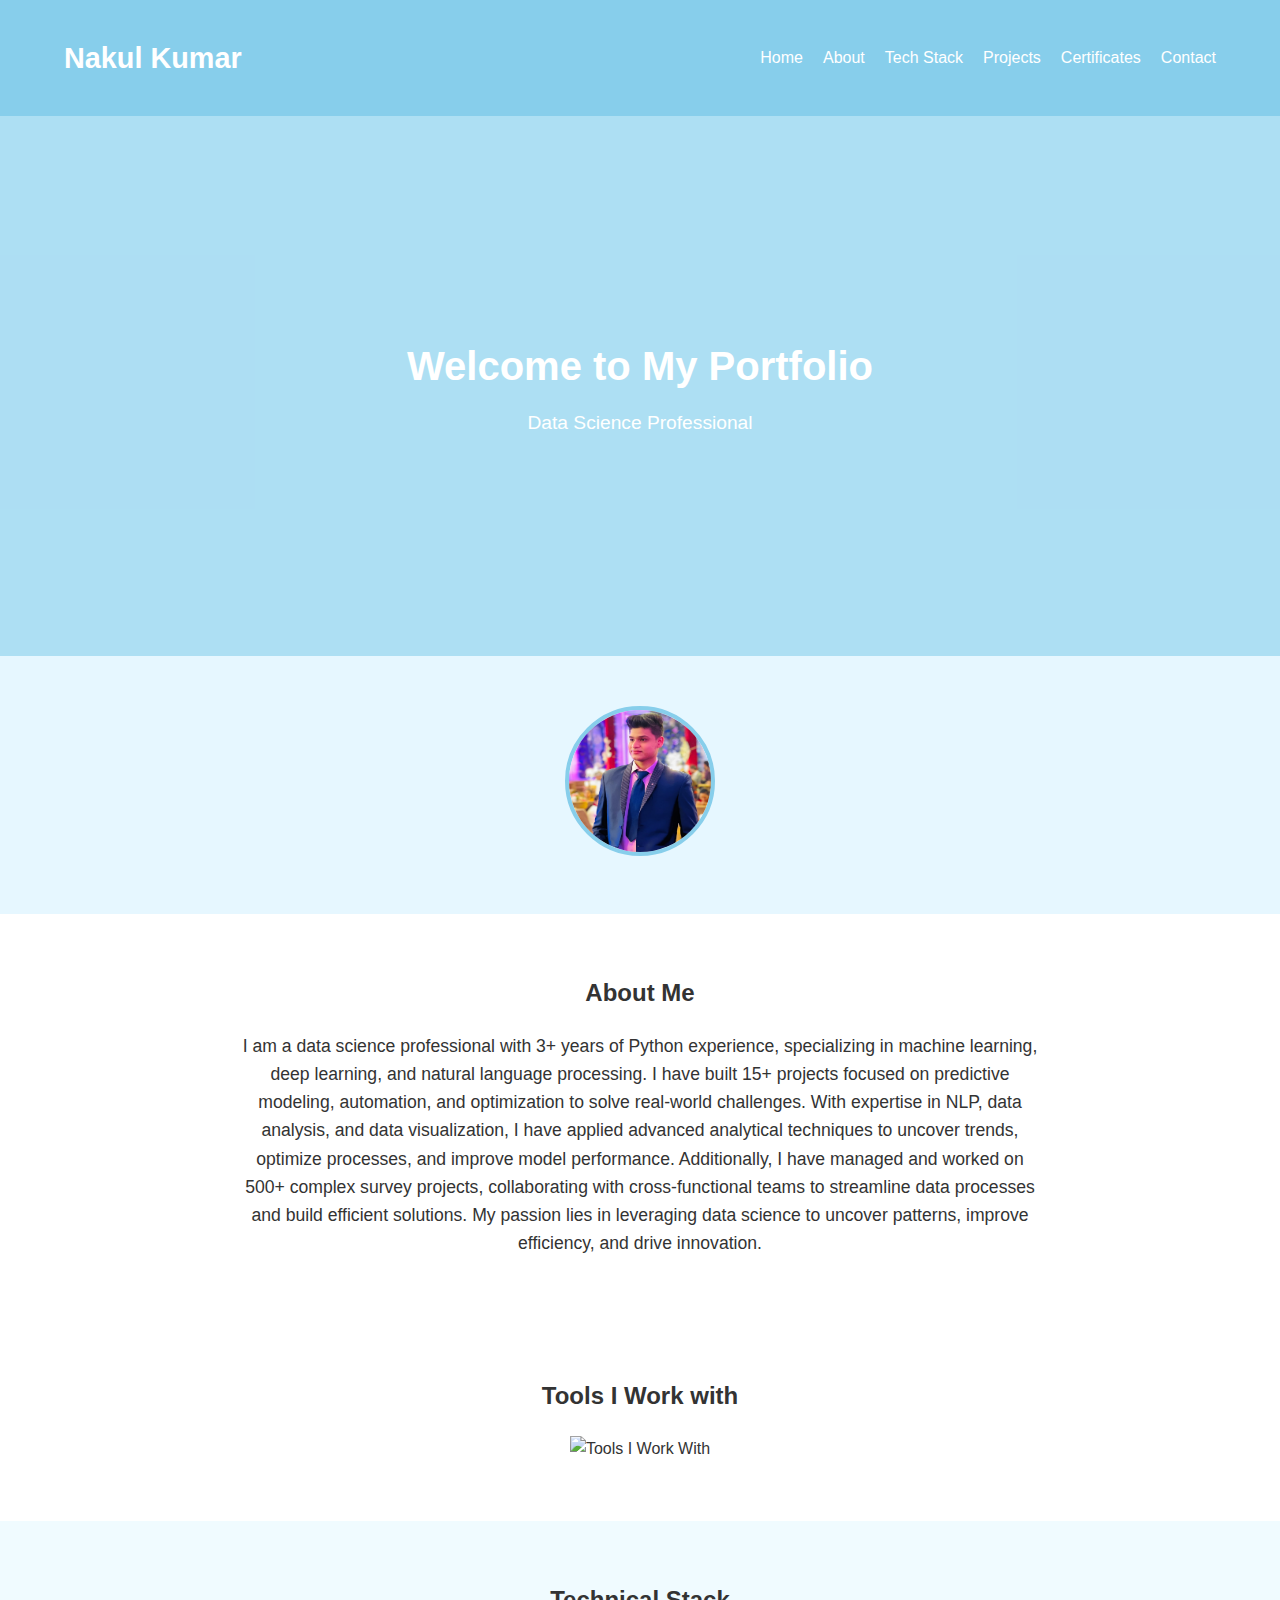
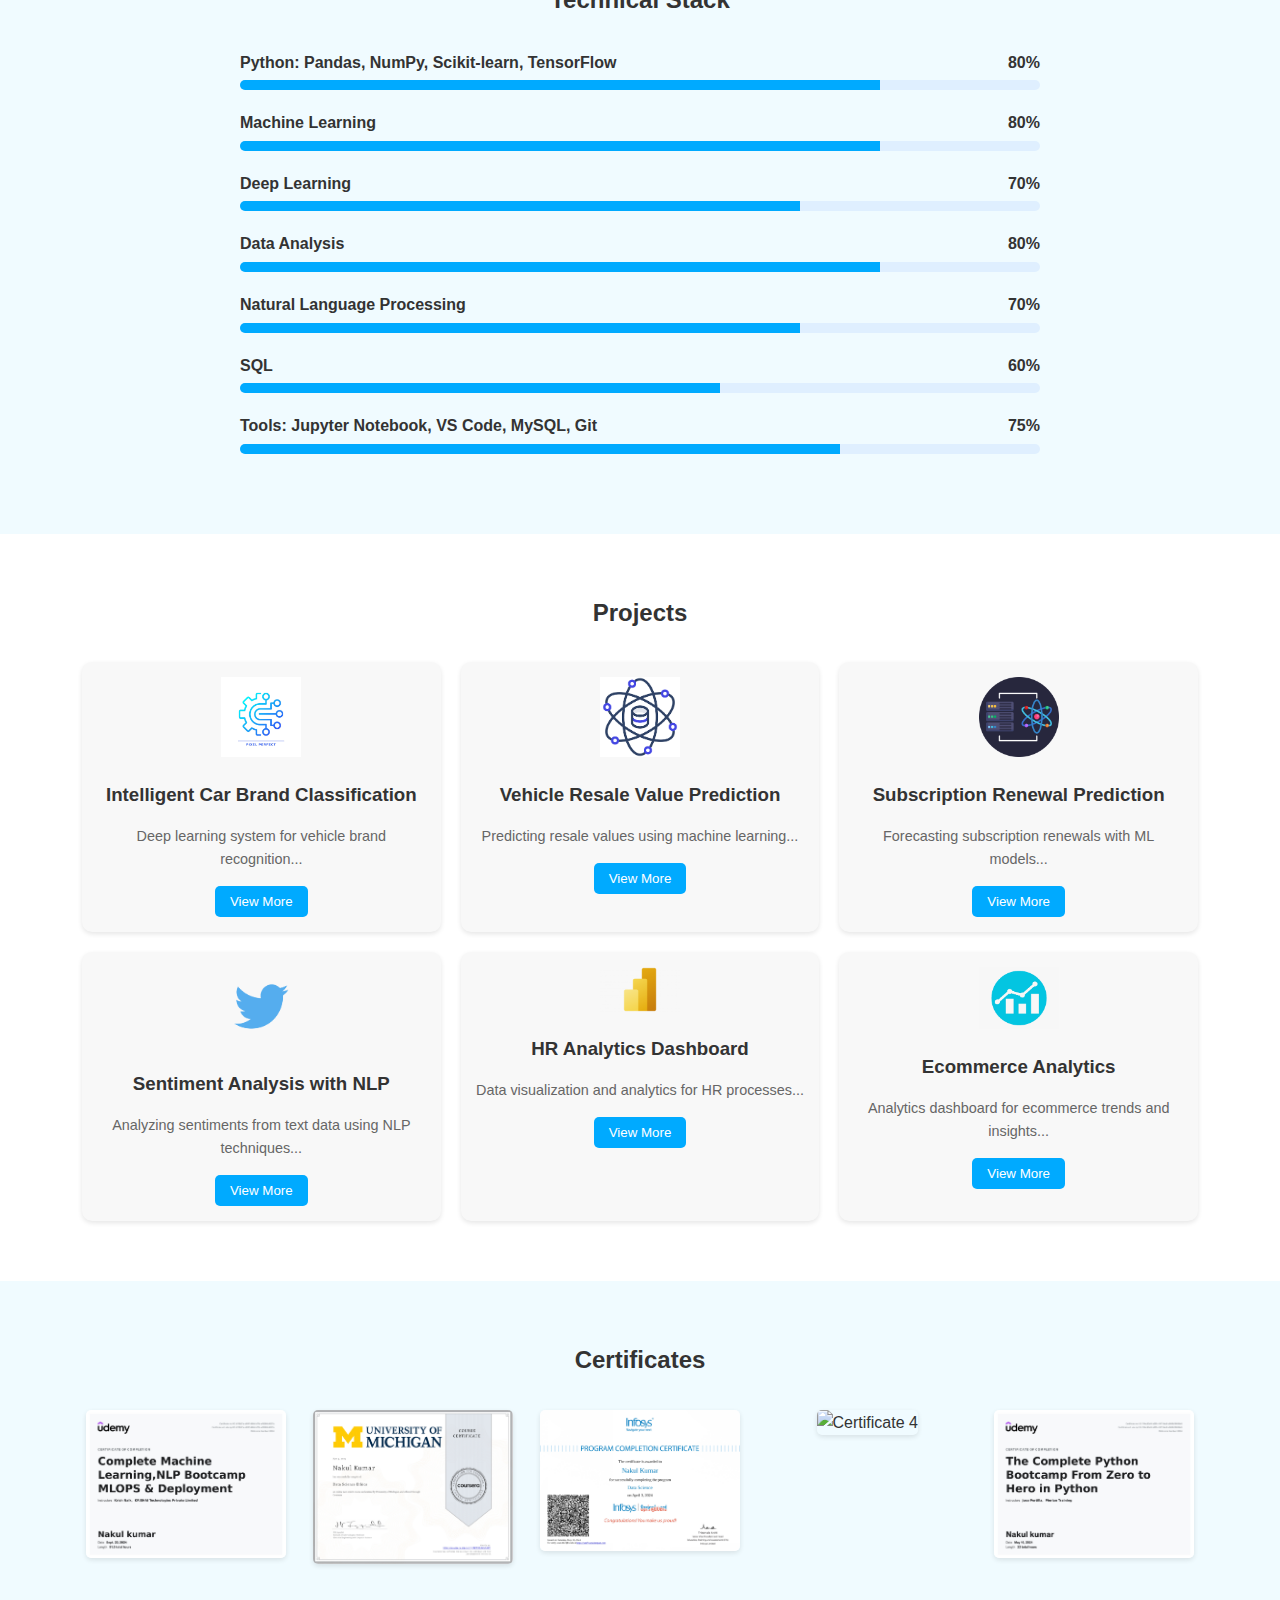
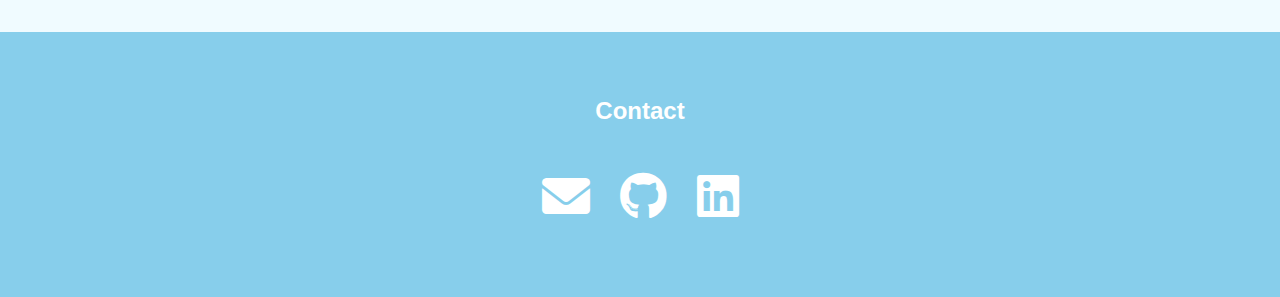
==== commit 62db6d25: "Initial commit - Added portfolio files" ====
--- a/index.html
+++ b/index.html
@@ -35,7 +35,7 @@
   <!-- Profile Picture Section -->
   <section id="profile" class="profile">
     <div class="container">
-      <img src="assets/images/profile.jpg" alt="Profile Picture" class="profile-pic" />
+      <img src="assets/images/mypic.jpg" alt="Profile Picture" class="profile-pic" />
     </div>
   </section>
 
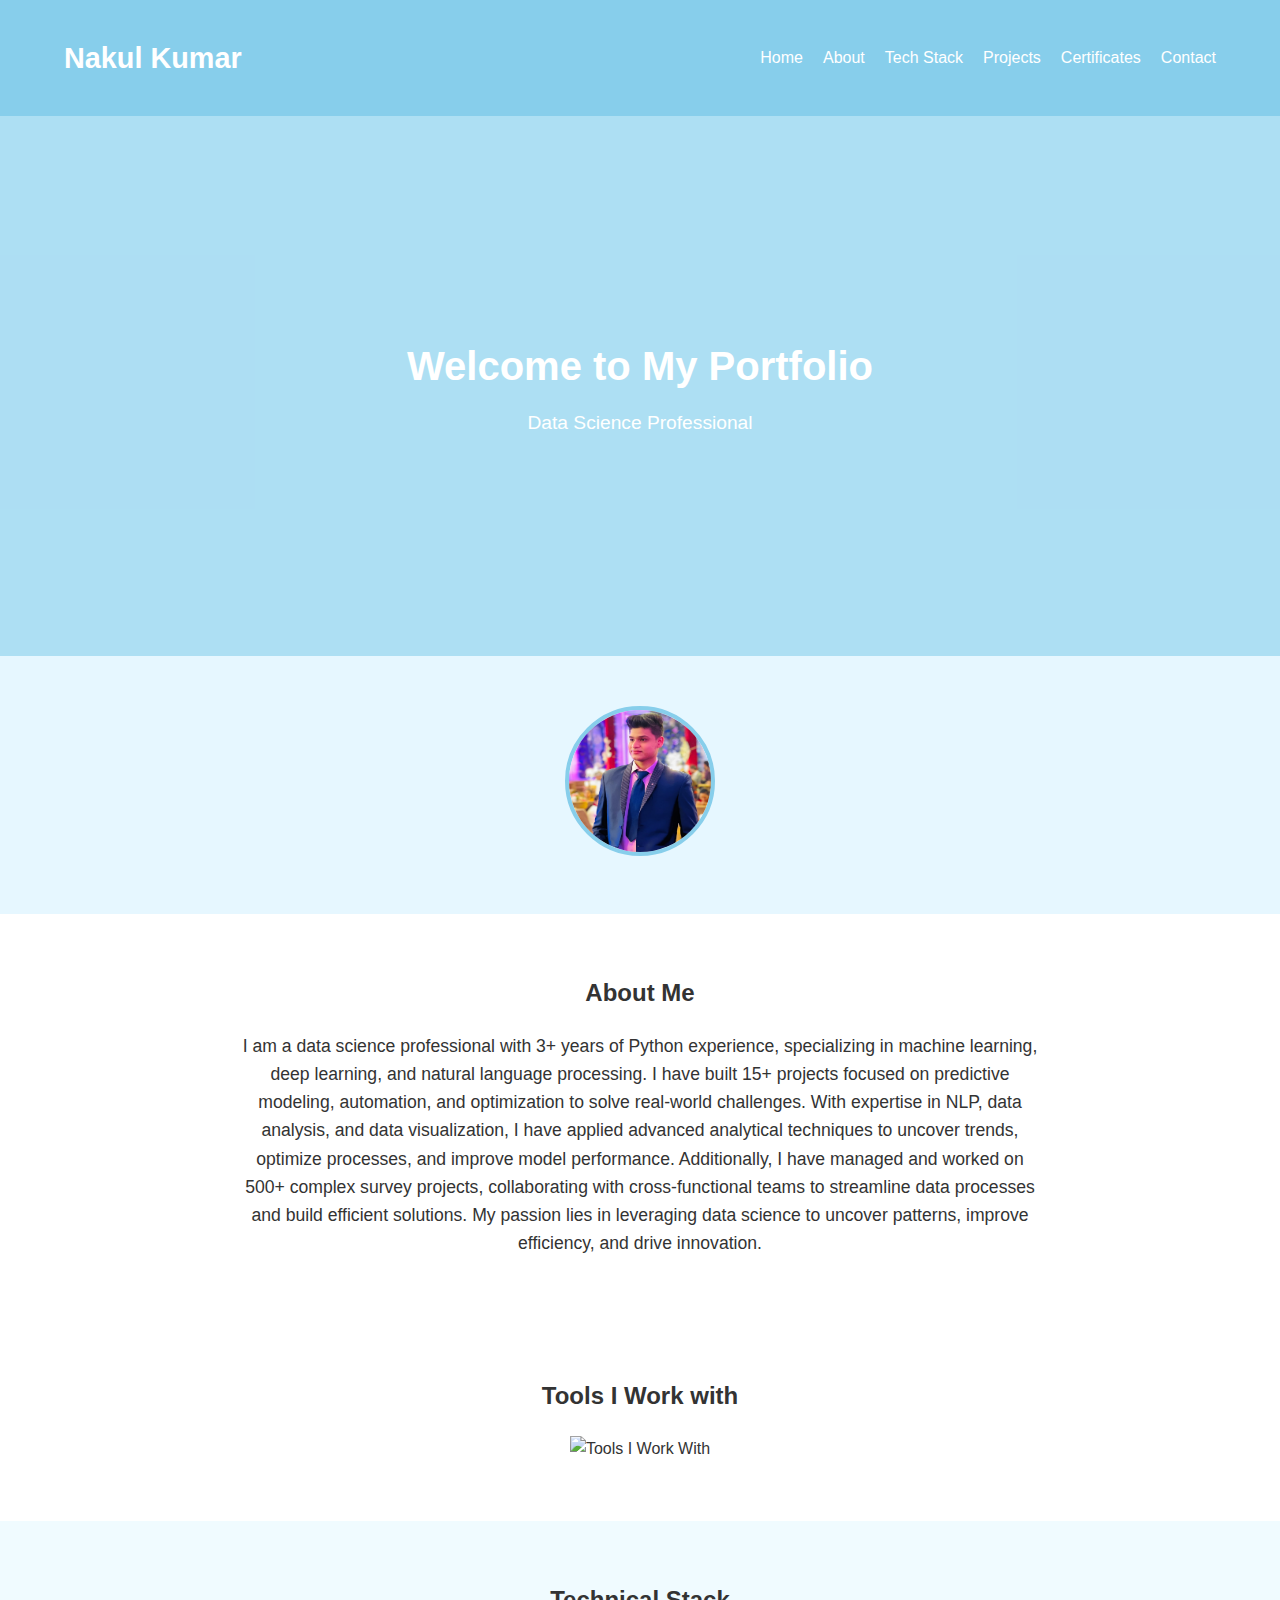
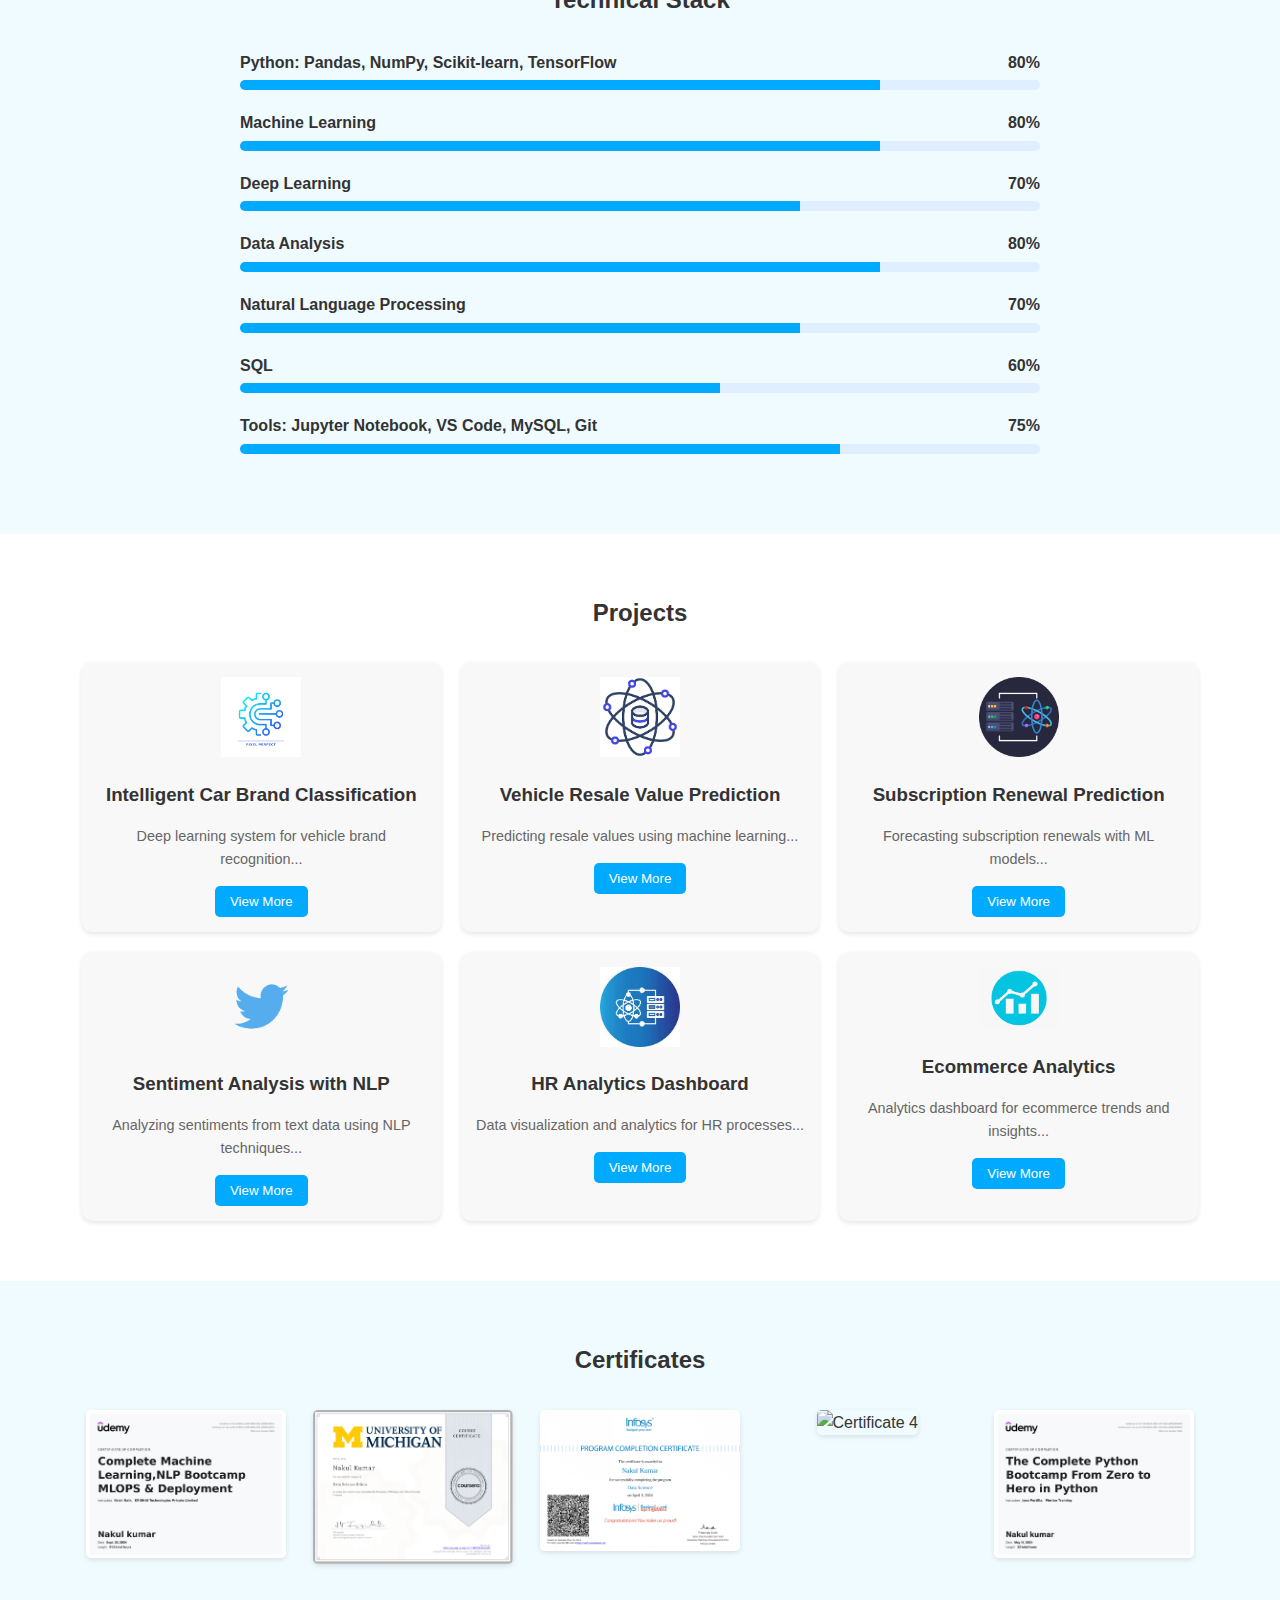
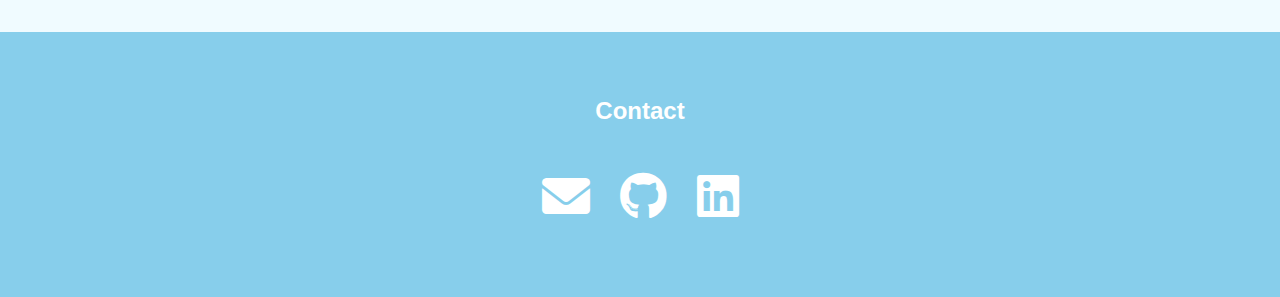
==== commit 469060cf: "Initial commit - Added portfolio files" ====
--- a/index.html
+++ b/index.html
@@ -164,7 +164,7 @@
         </div>
         <!-- Project Card 5 -->
         <div class="project-card">
-          <img src="assets/images/bilogo.png" alt="HR Analytics" class="project-logo" />
+          <img src="assets/images/hrlogo1.jpeg" alt="HR Analytics" class="project-logo" />
           <h3>HR Analytics Dashboard</h3>
           <p>Data visualization and analytics for HR processes...</p>
           <button class="btn view-more" data-project="5">View More</button>
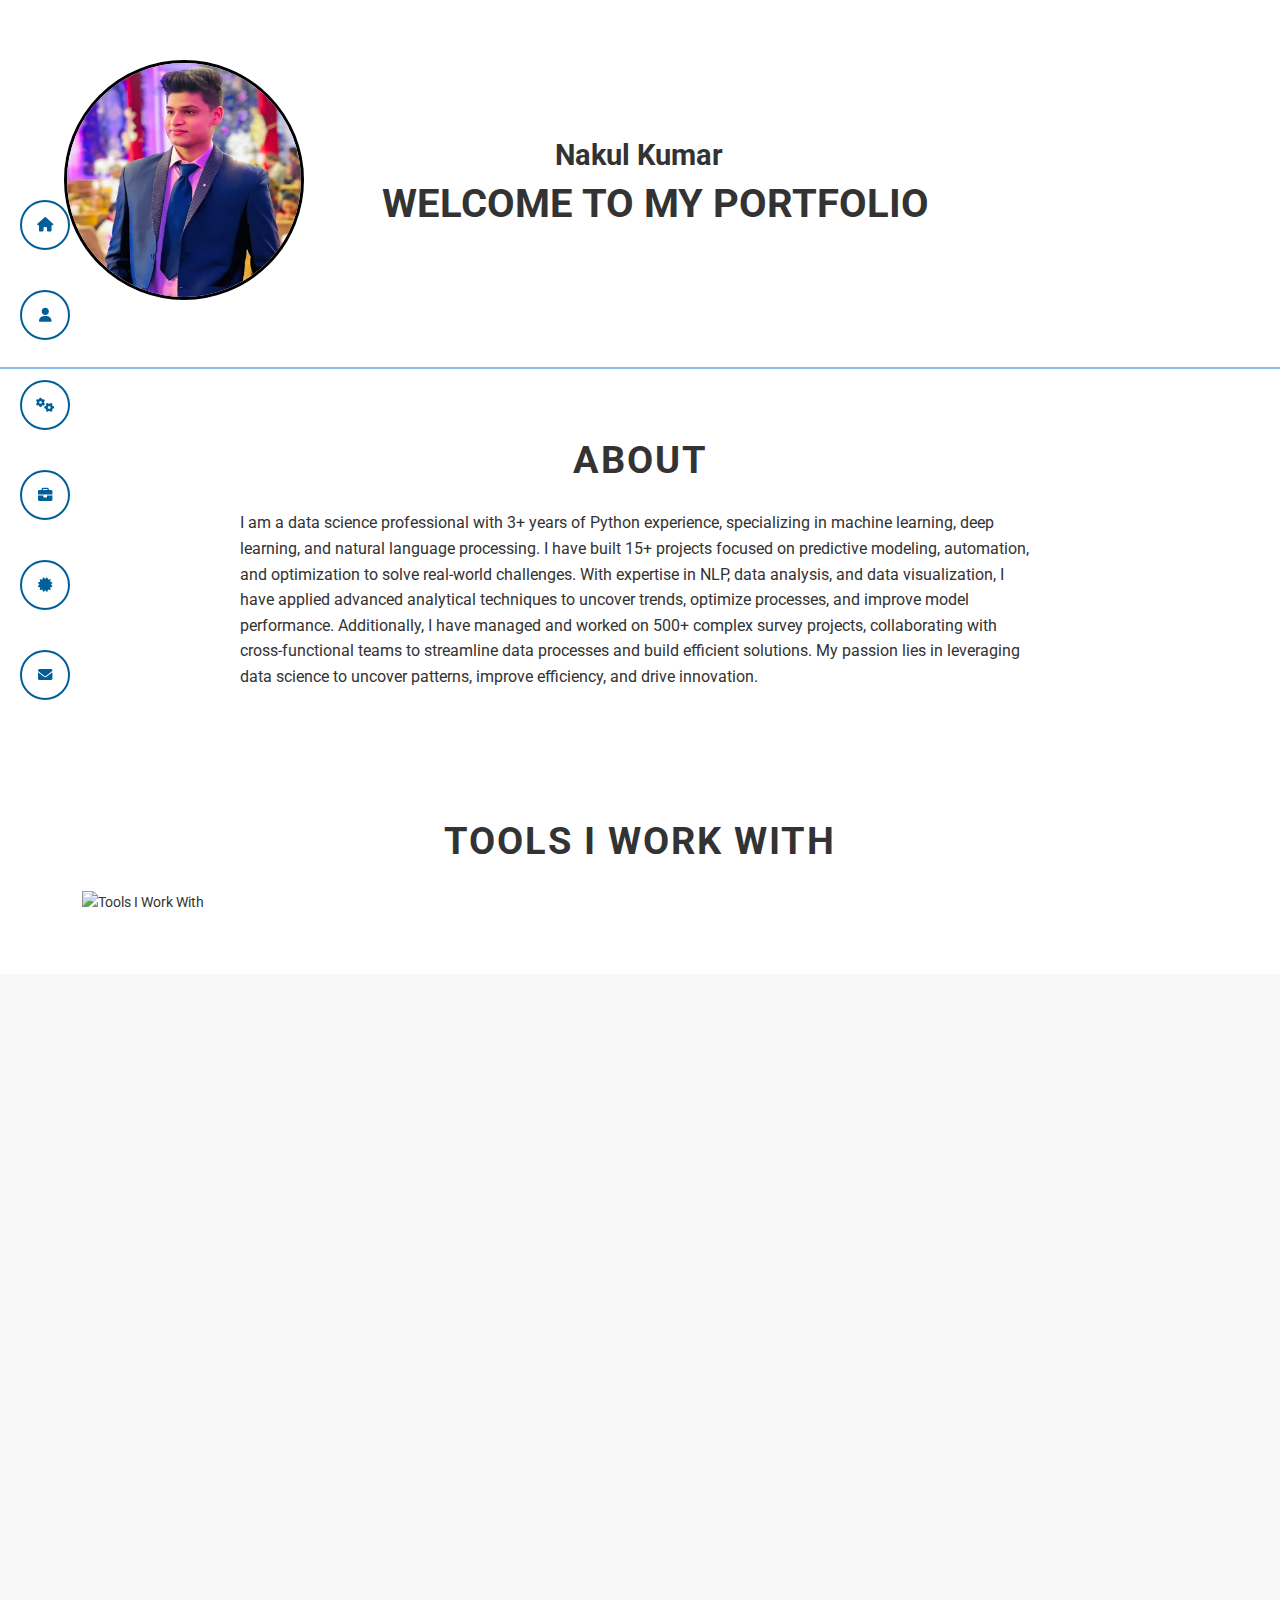
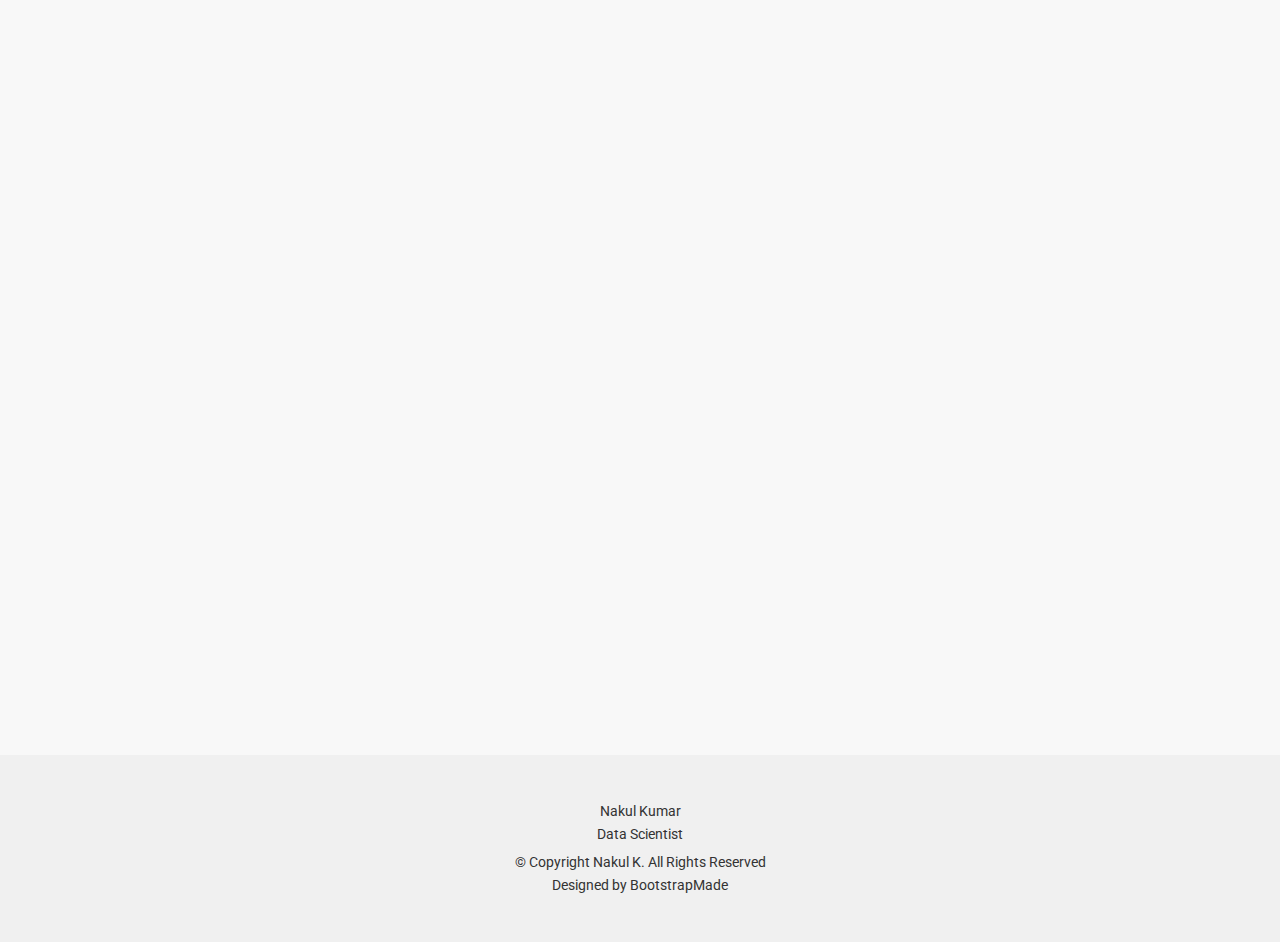
==== commit 683e7e87: "Final changes - Added files" ====
--- a/index.html
+++ b/index.html
@@ -4,45 +4,74 @@
   <meta charset="UTF-8" />
   <meta name="viewport" content="width=device-width, initial-scale=1.0" />
   <title>Nakul Kumar - Data Science Portfolio</title>
+  <!-- Google Fonts -->
+  <link rel="stylesheet" href="https://fonts.googleapis.com/css?family=Roboto:400,700&display=swap" />
   <link rel="stylesheet" href="css/style.css" />
   <link rel="stylesheet" href="https://cdnjs.cloudflare.com/ajax/libs/font-awesome/6.0.0/css/all.min.css" />
 </head>
 <body>
-  <!-- Navigation -->
+  <!-- Fixed Sidebar Navigation -->
   <nav>
-    <div class="container">
-      <a href="#home" class="logo">Nakul Kumar</a>
+    <div class="nav-container">
       <ul class="nav-links">
-        <li><a href="#home">Home</a></li>
-        <li><a href="#about">About</a></li>
-        <li><a href="#tech-stack">Tech Stack</a></li>
-        <li><a href="#projects">Projects</a></li>
-        <li><a href="#certificates">Certificates</a></li>
-        <li><a href="#contact">Contact</a></li>
+        <li>
+          <a href="#home" data-section="home">
+            <i class="fas fa-home"></i>
+            <span class="nav-text">HOME</span>
+          </a>
+        </li>
+        <li>
+          <a href="#about" data-section="about">
+            <i class="fas fa-user"></i>
+            <span class="nav-text">ABOUT</span>
+          </a>
+        </li>
+        <li>
+          <a href="#tech-stack" data-section="tech-stack">
+            <i class="fas fa-cogs"></i>
+            <span class="nav-text">TECHNICAL STACK</span>
+          </a>
+        </li>
+        <li>
+          <a href="#projects" data-section="projects">
+            <i class="fas fa-briefcase"></i>
+            <span class="nav-text">PROJECTS</span>
+          </a>
+        </li>
+        <li>
+          <a href="#certificates" data-section="certificates">
+            <i class="fas fa-certificate"></i>
+            <span class="nav-text">CERTIFICATES</span>
+          </a>
+        </li>
+        <li>
+          <a href="#contact" data-section="contact">
+            <i class="fas fa-envelope"></i>
+            <span class="nav-text">CONTACT</span>
+          </a>
+        </li>
       </ul>
     </div>
   </nav>
 
-  <!-- Home Section with Sky Blue Overlay -->
-  <section id="home" class="home">
-    <div class="overlay"></div>
+  <!-- Home Section -->
+  <section id="home" class="home reveal">
     <div class="container home-content">
-      <h1>Welcome to My Portfolio</h1>
-      <p>Data Science Professional</p>
-    </div>
-  </section>
-
-  <!-- Profile Picture Section -->
-  <section id="profile" class="profile">
-    <div class="container">
-      <img src="assets/images/mypic.jpg" alt="Profile Picture" class="profile-pic" />
+      <div class="home-left">
+        <img src="assets/images/mypic.jpg" alt="Profile Picture" class="home-profile">
+      </div>
+      <div class="home-right">
+        <!-- The name is absolutely centered within .home-right -->
+        <div class="home-name">Nakul Kumar</div>
+        <h1>WELCOME TO MY PORTFOLIO</h1>
+      </div>
     </div>
   </section>
 
   <!-- About Section -->
-  <section id="about" class="about">
-    <div class="container">
-      <h2>About Me</h2>
+  <section id="about" class="about reveal">
+    <div class="container">
+      <h2>ABOUT</h2>
       <p>
         I am a data science professional with 3+ years of Python experience, specializing in machine learning, deep learning, and natural language processing. I have built 15+ projects focused on predictive modeling, automation, and optimization to solve real-world challenges. With expertise in NLP, data analysis, and data visualization, I have applied advanced analytical techniques to uncover trends, optimize processes, and improve model performance. Additionally, I have managed and worked on 500+ complex survey projects, collaborating with cross-functional teams to streamline data processes and build efficient solutions. My passion lies in leveraging data science to uncover patterns, improve efficiency, and drive innovation.
       </p>
@@ -50,31 +79,32 @@
   </section>
 
   <!-- Tools I Work With Section -->
-  <section id="tools" class="tools">
-    <div class="container">
-      <h2>Tools I Work with</h2>
+  <section id="tools" class="tools reveal">
+    <div class="container">
+      <h2>TOOLS I WORK WITH</h2>
       <img src="assets/images/tools.jpg" alt="Tools I Work With" class="tools-image" />
     </div>
   </section>
 
   <!-- Technical Stack Section -->
-  <section id="tech-stack" class="tech-stack">
-    <div class="container">
-      <h2>Technical Stack</h2>
+  <section id="tech-stack" class="tech-stack reveal">
+    <div class="container">
+      <h2>TECHNICAL STACK</h2>
       <div class="skills-container">
         <div class="skill-item">
           <div class="skill-info">
-            <span>Python: Pandas, NumPy, Scikit-learn, TensorFlow</span>
-            <span>80%</span>
+            <span class="skill-text">Python: Pandas, NumPy, Scikit-learn, TensorFlow</span>
+            <span class="skill-percent">80%</span>
           </div>
           <div class="progress-bar">
             <div class="progress" style="width: 80%;"></div>
           </div>
         </div>
-        <div class="skill-item">
-          <div class="skill-info">
-            <span>Machine Learning</span>
-            <span>80%</span>
+        <!-- Additional skill items follow similarly -->
+        <div class="skill-item">
+          <div class="skill-info">
+            <span class="skill-text">Machine Learning</span>
+            <span class="skill-percent">80%</span>
           </div>
           <div class="progress-bar">
             <div class="progress" style="width: 80%;"></div>
@@ -82,8 +112,8 @@
         </div>
         <div class="skill-item">
           <div class="skill-info">
-            <span>Deep Learning</span>
-            <span>70%</span>
+            <span class="skill-text">Deep Learning</span>
+            <span class="skill-percent">70%</span>
           </div>
           <div class="progress-bar">
             <div class="progress" style="width: 70%;"></div>
@@ -91,8 +121,8 @@
         </div>
         <div class="skill-item">
           <div class="skill-info">
-            <span>Data Analysis</span>
-            <span>80%</span>
+            <span class="skill-text">Data Analysis</span>
+            <span class="skill-percent">80%</span>
           </div>
           <div class="progress-bar">
             <div class="progress" style="width: 80%;"></div>
@@ -100,8 +130,8 @@
         </div>
         <div class="skill-item">
           <div class="skill-info">
-            <span>Natural Language Processing</span>
-            <span>70%</span>
+            <span class="skill-text">Natural Language Processing</span>
+            <span class="skill-percent">70%</span>
           </div>
           <div class="progress-bar">
             <div class="progress" style="width: 70%;"></div>
@@ -109,8 +139,8 @@
         </div>
         <div class="skill-item">
           <div class="skill-info">
-            <span>SQL</span>
-            <span>60%</span>
+            <span class="skill-text">SQL</span>
+            <span class="skill-percent">60%</span>
           </div>
           <div class="progress-bar">
             <div class="progress" style="width: 60%;"></div>
@@ -118,8 +148,8 @@
         </div>
         <div class="skill-item">
           <div class="skill-info">
-            <span>Tools: Jupyter Notebook, VS Code, MySQL, Git</span>
-            <span>75%</span>
+            <span class="skill-text">Tools: Jupyter Notebook, VS Code, MySQL, Git</span>
+            <span class="skill-percent">75%</span>
           </div>
           <div class="progress-bar">
             <div class="progress" style="width: 75%;"></div>
@@ -129,10 +159,10 @@
     </div>
   </section>
 
-  <!-- Projects Section (6 Projects in 2 Rows x 3 Columns) -->
-  <section id="projects" class="projects">
-    <div class="container">
-      <h2>Projects</h2>
+  <!-- Projects Section -->
+  <section id="projects" class="projects reveal">
+    <div class="container">
+      <h2>PROJECTS</h2>
       <div class="project-grid">
         <!-- Project Card 1 -->
         <div class="project-card">
@@ -159,7 +189,7 @@
         <div class="project-card">
           <img src="assets/images/nltlogo1.png" alt="NLP Sentiment Analysis" class="project-logo" />
           <h3>Sentiment Analysis with NLP</h3>
-          <p>Analyzing sentiments from text data using NLP techniques...</p>
+          <p>Analyzing sentiments from text data using NLP...</p>
           <button class="btn view-more" data-project="4">View More</button>
         </div>
         <!-- Project Card 5 -->
@@ -180,13 +210,15 @@
     </div>
   </section>
 
-  <!-- Project Modal (Two Column Layout) -->
+  <!-- Project Modal with Fixed Header -->
   <div id="project-modal" class="modal">
     <div class="modal-content">
-      <span class="close">&times;</span>
-      <div class="modal-body">
+      <div class="modal-header">
+        <h2 id="modal-title"></h2>
+        <span class="close">&times;</span>
+      </div>
+      <div class="modal-body" id="modal-body">
         <div class="modal-text">
-          <h2 id="modal-title"></h2>
           <p id="modal-description"></p>
         </div>
         <div class="modal-image-container">
@@ -197,9 +229,9 @@
   </div>
 
   <!-- Certificates Section -->
-  <section id="certificates" class="certificates">
-    <div class="container">
-      <h2>Certificates</h2>
+  <section id="certificates" class="certificates reveal">
+    <div class="container">
+      <h2>CERTIFICATES</h2>
       <div class="certificates-grid">
         <div class="certificate-item">
           <img src="assets/images/certificates/Complete Machine Learning, NLP Bootcamp_page-0001.jpg" alt="Certificate 1" />
@@ -213,17 +245,14 @@
         <div class="certificate-item">
           <img src="assets/images/certificates/sql_basic certificate_page-0001.jpg" alt="Certificate 4" />
         </div>
-        <div class="certificate-item">
-          <img src="assets/images/certificates/Udemy Python Certificate_page-0001.jpg" alt="Certificate 5" />
-        </div>
-      </div>
-    </div>
-  </section>
-
-  <!-- Contact Section (Large Icons) -->
-  <section id="contact" class="contact">
-    <div class="container">
-      <h2>Contact</h2>
+      </div>
+    </div>
+  </section>
+
+  <!-- Contact Section -->
+  <section id="contact" class="contact reveal">
+    <div class="container">
+      <h2>CONTACT</h2>
       <div class="contact-icons">
         <a href="mailto:kumar.nakul111@gmail.com" target="_blank" class="contact-icon">
           <i class="fas fa-envelope"></i>
@@ -235,8 +264,22 @@
           <i class="fab fa-linkedin"></i>
         </a>
       </div>
-    </div>
-  </section>
+      <div class="resume-download">
+        <h3>DOWNLOAD MY RESUME HERE</h3>
+        <a href="https://github.com/nakkkul/nakkkul.github.io/blob/main/Nakul%20Kumar.pdf" target="_blank" class="btn resume-btn">
+          Resume <i class="fas fa-arrow-down"></i>
+        </a>
+      </div>
+    </div>
+  </section>
+
+  <!-- Footer -->
+  <footer>
+    <div class="container footer-container">
+      <p>Nakul Kumar<br>Data Scientist</p>
+      <p>© Copyright Nakul K. All Rights Reserved<br>Designed by BootstrapMade</p>
+    </div>
+  </footer>
 
   <script src="js/script.js"></script>
 </body>
--- a/css/style.css
+++ b/css/style.css
@@ -5,8 +5,9 @@
     box-sizing: border-box;
   }
   body {
-    font-family: Arial, sans-serif;
-    background: #e6f7ff; /* light sky blue background */
+    font-family: 'Roboto', sans-serif;
+    font-size: 90%; /* overall text reduced by 10% */
+    background: #f8f8f8;
     color: #333;
     line-height: 1.6;
   }
@@ -17,124 +18,169 @@
     padding: 20px 0;
   }
   
-  /* Navigation */
+  /* Color Palette */
+  :root {
+    --primary: #005f99;       /* primary blue */
+    --secondary: #88BDF2;     /* light blue accent */
+    --bg: #ffffff;            /* white background */
+    --text: #333333;
+    --footer-bg: #f0f0f0;
+  }
+  
+  /* Sidebar Navigation - Outlined Circular Buttons with Expansion */
   nav {
-    background: #87ceeb;
-    padding: 15px 0;
-  }
-  nav .container {
-    display: flex;
-    justify-content: space-between;
-    align-items: center;
-  }
-  nav .logo {
-    color: #fff;
-    font-size: 1.8rem;
-    font-weight: bold;
-    text-decoration: none;
+    position: fixed;
+    left: 20px;
+    top: 50%;
+    transform: translateY(-50%);
+    width: 60px;
+    z-index: 10000;
+  }
+  .nav-container {
+    display: flex;
+    flex-direction: column;
+    align-items: flex-start;
   }
   .nav-links {
     list-style: none;
-    display: flex;
+    margin: 0;
+    padding: 0;
   }
   .nav-links li {
-    margin-left: 20px;
+    margin: 40px 0;
   }
   .nav-links a {
+    position: relative;
+    display: flex;
+    align-items: center;
+    justify-content: center; /* icon centered in circle */
+    width: 50px;
+    height: 50px;
+    border: 2px solid var(--primary);
+    border-radius: 50%;
+    text-decoration: none;
+    color: var(--primary);
+    transition: width 0.3s ease, background 0.3s ease;
+    overflow: hidden;
+  }
+  .nav-links a .nav-text {
+    position: absolute;
+    left: 60px;
+    opacity: 0;
+    transition: opacity 0.3s ease;
+    font-size: 1rem;
     color: #fff;
-    text-decoration: none;
-    font-size: 1rem;
-    transition: color 0.3s ease;
   }
   .nav-links a:hover {
-    color: #005f99;
-  }
-  
-  /* Home Section with Sky Blue Overlay */
+    width: 120px;
+    border-radius: 30px;
+    background: var(--primary);
+  }
+  .nav-links a:hover .nav-text {
+    opacity: 1;
+  }
+  .nav-links a.active {
+    background: var(--primary);
+    color: #fff;
+  }
+  .nav-links a.active .nav-text {
+    opacity: 1;
+  }
+  
+  /* Main Content Centered */
+  main, section {
+    margin: 0 auto;
+  }
+  
+  /* Home Section */
   .home {
-    position: relative;
-    height: 60vh; /* Reduced height */
-    background: url('../assets/images/background.jpg') no-repeat center center/cover;
+    background: var(--bg);
+    padding: 40px 0;
+    border-bottom: 2px solid var(--secondary);
+  }
+  .home .home-content {
     display: flex;
     align-items: center;
     justify-content: center;
-    text-align: center;
-  }
-  .home .overlay {
+    gap: 20px;
+    flex-wrap: wrap;
+  }
+  .home-left {
+    flex: 0 0 auto;
+  }
+  .home-right {
+    flex: 1;
+    position: relative;
+    text-align: left;
+    margin-left: 5%;
+  }
+  .home-name {
     position: absolute;
     top: 0;
-    left: 0;
-    right: 0;
-    bottom: 0;
-    background: rgba(135, 206, 235, 0.6); /* semi-transparent sky blue */
-  }
-  .home .home-content {
-    position: relative;
-    color: #fff;
-    z-index: 1;
-  }
-  .home h1 {
-    font-size: 2.5rem; /* smaller text */
+    left: 50%;
+    transform: translateX(-145%);
+    text-align: center;
+    font-size: 1.8rem;
     margin-bottom: 10px;
-  }
-  .home p {
-    font-size: 1.2rem;
-  }
-  
-  /* Profile Picture Section */
-  .profile {
-    text-align: center;
-    padding: 30px 0;
-  }
-  .profile-pic {
-    width: 150px;
-    height: 150px;
+    font-weight: bold;
+  }
+  .home-right h1 {
+    margin-top: 40px;
+    text-align: left;
+    font-size: 2.5rem;
+  }
+  .home-profile {
+    width: 240px;
+    height: 240px;
     border-radius: 50%;
-    border: 4px solid #87ceeb;
+    border: 3px solid #000;
+  }
+  
+  /* Section Headings */
+  .about h2,
+  .tools h2,
+  .tech-stack h2,
+  .projects h2,
+  .certificates h2,
+  .contact h2 {
+    margin-bottom: 20px;
+    letter-spacing: 2px;
+    font-size: 2.4rem;
+    text-align: center;
   }
   
   /* About Section */
   .about {
-    background: #fff;
+    background: var(--bg);
     padding: 40px 20px;
-    text-align: center;
-  }
-  .about h2 {
-    margin-bottom: 20px;
   }
   .about p {
     max-width: 800px;
     margin: auto;
-    font-size: 1.1rem;
+    font-size: 1rem;
   }
   
   /* Tools I Work With Section */
   .tools {
-    background: #fff;
+    background: var(--bg);
     padding: 40px 20px;
-    text-align: center;
-  }
-  .tools h2 {
-    margin-bottom: 20px;
   }
   .tools-image {
     width: 100%;
-    max-width: 100%;
-    height: auto;
-    max-height: 523px; /* maintain max height */
+    max-width: 3600px;
+    height: 523px;
     object-fit: cover;
   }
   
-  /* Technical Stack Section */
+  /* Technical Stack Section (2 Columns with 72px gap) */
   .tech-stack {
-    background: #f0fbff;
+    background: var(--bg);
     padding: 40px 20px;
   }
-  .tech-stack h2 {
-    text-align: center;
-    margin-bottom: 30px;
-  }
   .skills-container {
+    display: grid;
+    grid-template-columns: repeat(2, 1fr);
+    gap: 72px;
     max-width: 800px;
     margin: auto;
   }
@@ -147,26 +193,25 @@
     font-weight: bold;
     margin-bottom: 5px;
   }
+  .skill-info .skill-percent {
+    margin-left: 10px;
+  }
   .progress-bar {
-    background: #dfefff;
-    height: 10px;
-    border-radius: 5px;
+    background: #e0e0e0;
+    height: 12px;
+    border-radius: 6px;
     overflow: hidden;
   }
   .progress {
-    background: #00aaff;
+    background: #28a745;
     height: 100%;
     transition: width 0.5s ease;
   }
   
   /* Projects Section */
   .projects {
-    background: #fff;
+    background: var(--bg);
     padding: 40px 20px;
-  }
-  .projects h2 {
-    text-align: center;
-    margin-bottom: 30px;
   }
   .project-grid {
     display: grid;
@@ -182,6 +227,8 @@
   }
   .project-card h3 {
     margin: 15px 0;
+    letter-spacing: 1px;
+    font-size: 1.3rem;
   }
   .project-card p {
     font-size: 0.9rem;
@@ -189,12 +236,12 @@
     color: #666;
   }
   .project-logo {
-    width: 80px; /* smaller logos */
+    width: 80px;
     height: auto;
     margin: auto;
   }
   .btn {
-    background: #00aaff;
+    background: var(--secondary);
     color: #fff;
     padding: 8px 15px;
     border: none;
@@ -203,10 +250,10 @@
     transition: background 0.3s ease;
   }
   .btn:hover {
-    background: #0088cc;
-  }
-  
-  /* Modal Styles (Two Column Layout) */
+    background: var(--primary);
+  }
+  
+  /* Modal Styles with Fixed Header */
   .modal {
     display: none;
     position: fixed;
@@ -215,25 +262,54 @@
     top: 0;
     width: 100%;
     height: 100%;
-    background: rgba(135, 206, 235, 0.8);
+    background: rgba(136, 189, 242, 0.8);
   }
   .modal-content {
-    background: #fff;
+    background: var(--bg);
     margin: 5% auto;
-    padding: 20px;
     width: 90%;
     max-width: 800px;
     border-radius: 10px;
     position: relative;
+    max-height: 80vh;
+    overflow: hidden;
+  }
+  .modal-header {
+    position: sticky;
+    top: 0;
+    background: var(--bg);
+    padding: 10px 20px;
+    border-bottom: 1px solid #ddd;
+    z-index: 2;
+    display: flex;
+    justify-content: space-between;
+    align-items: center;
+  }
+  .modal-header h2 {
+    margin: 0;
+    letter-spacing: 1px;
+    font-size: 1.8rem;
+  }
+  .close {
+    font-size: 2rem;
+    cursor: pointer;
   }
   .modal-body {
     display: flex;
     flex-wrap: wrap;
     gap: 20px;
+    padding: 20px;
+    overflow-y: auto;
+    max-height: calc(80vh - 60px);
   }
   .modal-text {
     flex: 1 1 50%;
     text-align: left;
+    font-size: 1rem;
+    line-height: 1.6;
+  }
+  .modal-text p {
+    white-space: pre-line;
   }
   .modal-image-container {
     flex: 1 1 40%;
@@ -247,58 +323,105 @@
     height: auto;
     border-radius: 5px;
   }
-  .close {
-    position: absolute;
-    right: 15px;
-    top: 10px;
-    font-size: 2rem;
-    cursor: pointer;
-  }
-  
-  /* Certificates Section */
+  
+  /* For Landscape Projects (Modal Layout: Image on Top) */
+  .modal-body.landscape {
+    flex-direction: column;
+  }
+  .modal-body.landscape .modal-image-container {
+    order: -1;
+  }
+  
+  /* Certificates Section (2 Rows x 2 Columns) */
   .certificates {
-    background: #f0fbff;
+    background: var(--bg);
     padding: 40px 20px;
-    text-align: center;
-  }
-  .certificates h2 {
-    margin-bottom: 30px;
   }
   .certificates-grid {
     display: grid;
-    grid-template-columns: repeat(auto-fit, minmax(200px, 1fr));
+    grid-template-columns: repeat(2, 1fr);
     gap: 20px;
     justify-items: center;
   }
+  /* Reduce certificate images size by 10% (from ~710px to ~640px) */
   .certificate-item img {
-    width: 200px; /* 2x the previous size */
+    width: 640px;
     height: auto;
     border-radius: 5px;
     box-shadow: 0 2px 5px rgba(0,0,0,0.1);
   }
   
-  /* Contact Section (Large Icons Only) */
+  /* Contact Section */
   .contact {
-    background: #87ceeb;
-    padding: 40px 20px;
-    text-align: center;
+    background: var(--bg);
+    padding: 20px;
   }
   .contact h2 {
+    color: var(--text);
+    margin-bottom: 20px;
+    letter-spacing: 2px;
+    font-size: 2rem;
+  }
+  .contact-icons {
+    display: flex;
+    justify-content: center;
+    gap: 20px;
+    margin-bottom: 40px;
+  }
+  .contact-icon {
+    color: var(--text);
+    font-size: 2.5rem;
+    transition: color 0.3s ease;
+  }
+  .contact-icon:hover {
+    color: var(--secondary);
+  }
+  .resume-download {
+    margin-top: 45px;
+    text-align: center;
+  }
+  .resume-download h3 {
+    font-size: 1.6rem;
+    margin-bottom: 1.1rem;
+    color: var(--text);
+  }
+  .resume-btn {
+    background: var(--primary);
     color: #fff;
-    margin-bottom: 30px;
-  }
-  .contact-icons {
-    display: flex;
-    justify-content: center;
-    gap: 30px;
-  }
-  .contact-icon {
-    color: #fff;
-    font-size: 3rem;
-    transition: color 0.3s ease;
-  }
-  .contact-icon:hover {
-    color: #005f99;
+    padding: 8px 16px;
+    text-decoration: none;
+    border-radius: 5px;
+    transition: background 0.3s ease;
+  }
+  .resume-btn:hover {
+    background: var(--secondary);
+  }
+  
+  /* Footer */
+  footer {
+    background: var(--footer-bg);
+    padding: 20px 0;
+    text-align: center;
+    font-size: 0.9rem;
+    color: var(--text);
+    margin-top: 40px;
+  }
+  .footer-container {
+    text-align: center;
+  }
+  .footer-container p {
+    margin: 5px 0;
+  }
+  
+  /* Scroll Reveal Animations */
+  .reveal {
+    opacity: 0;
+    transform: translateY(20px);
+    transition: opacity 0.6s ease-out, transform 0.6s ease-out;
+  }
+  .reveal.visible {
+    opacity: 1;
+    transform: none;
   }
   
   /* Responsive */
@@ -320,4 +443,3 @@
       grid-template-columns: 1fr;
     }
   }
-  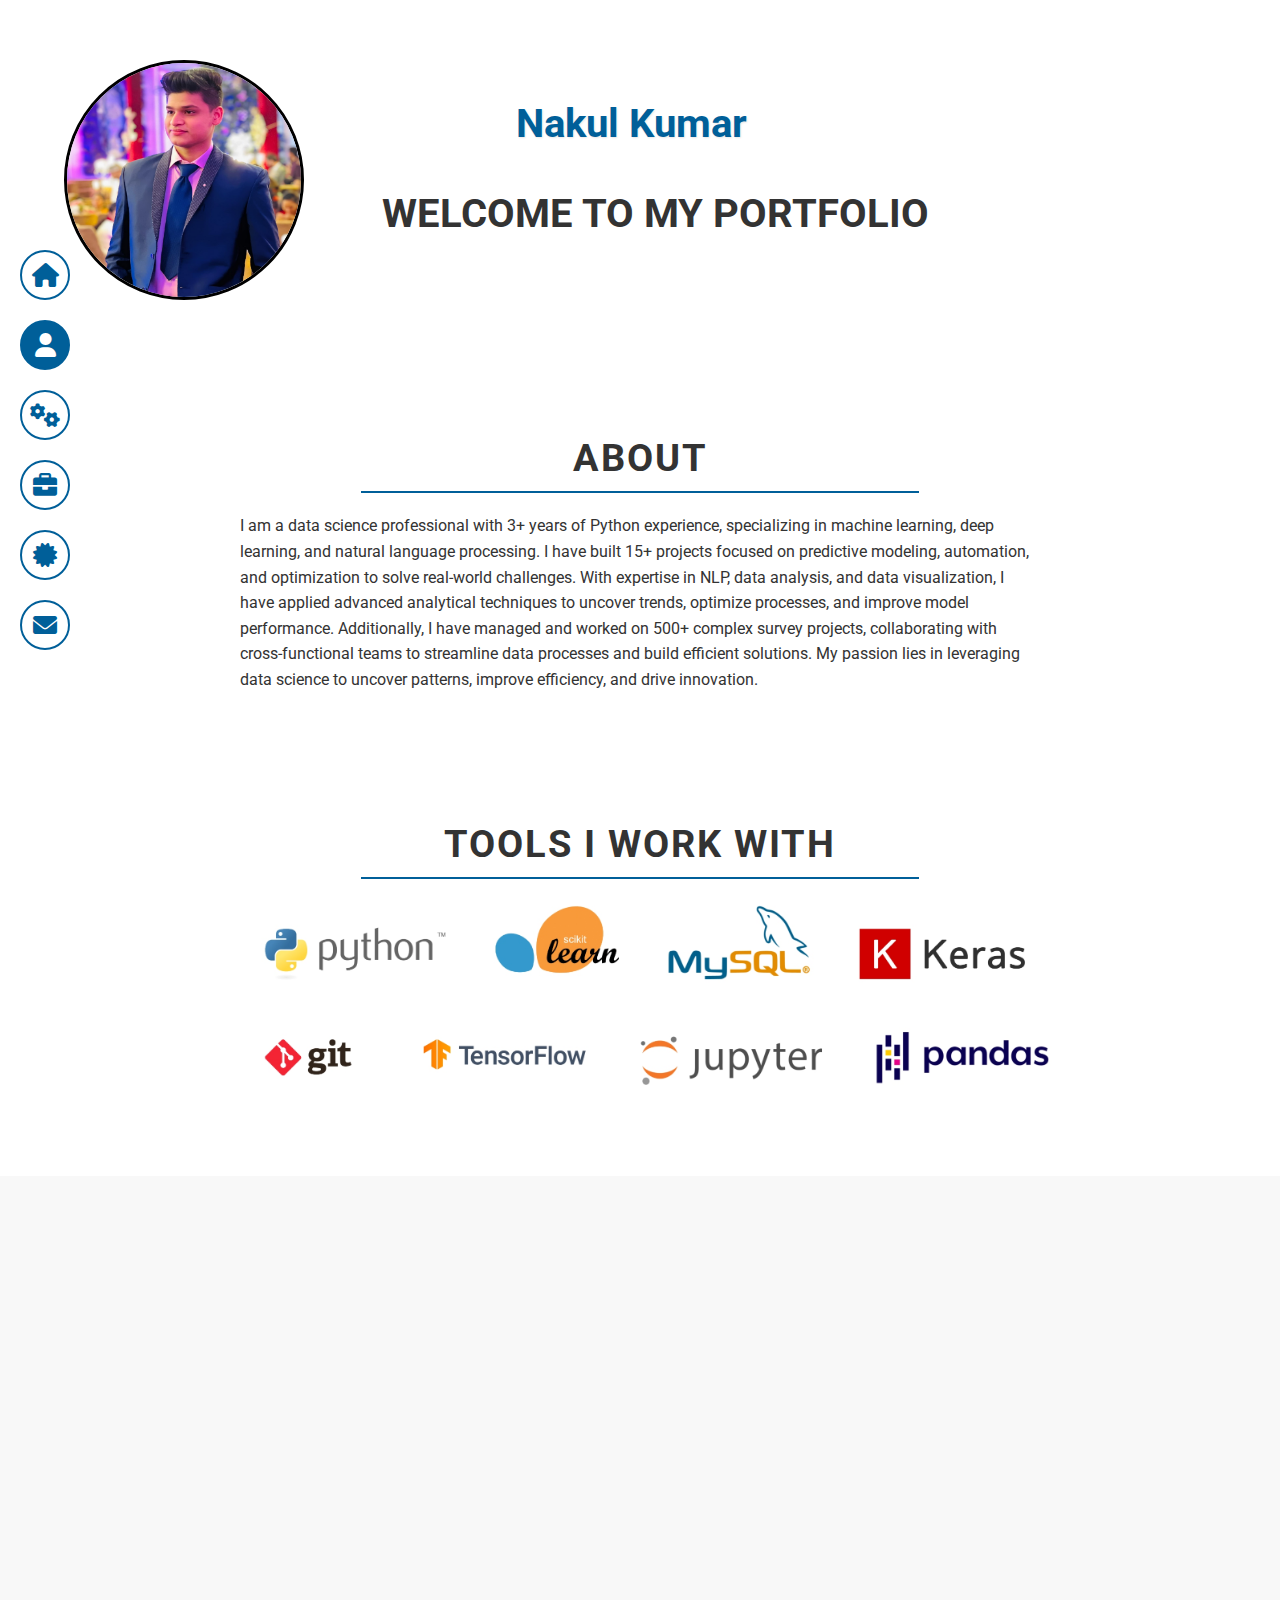
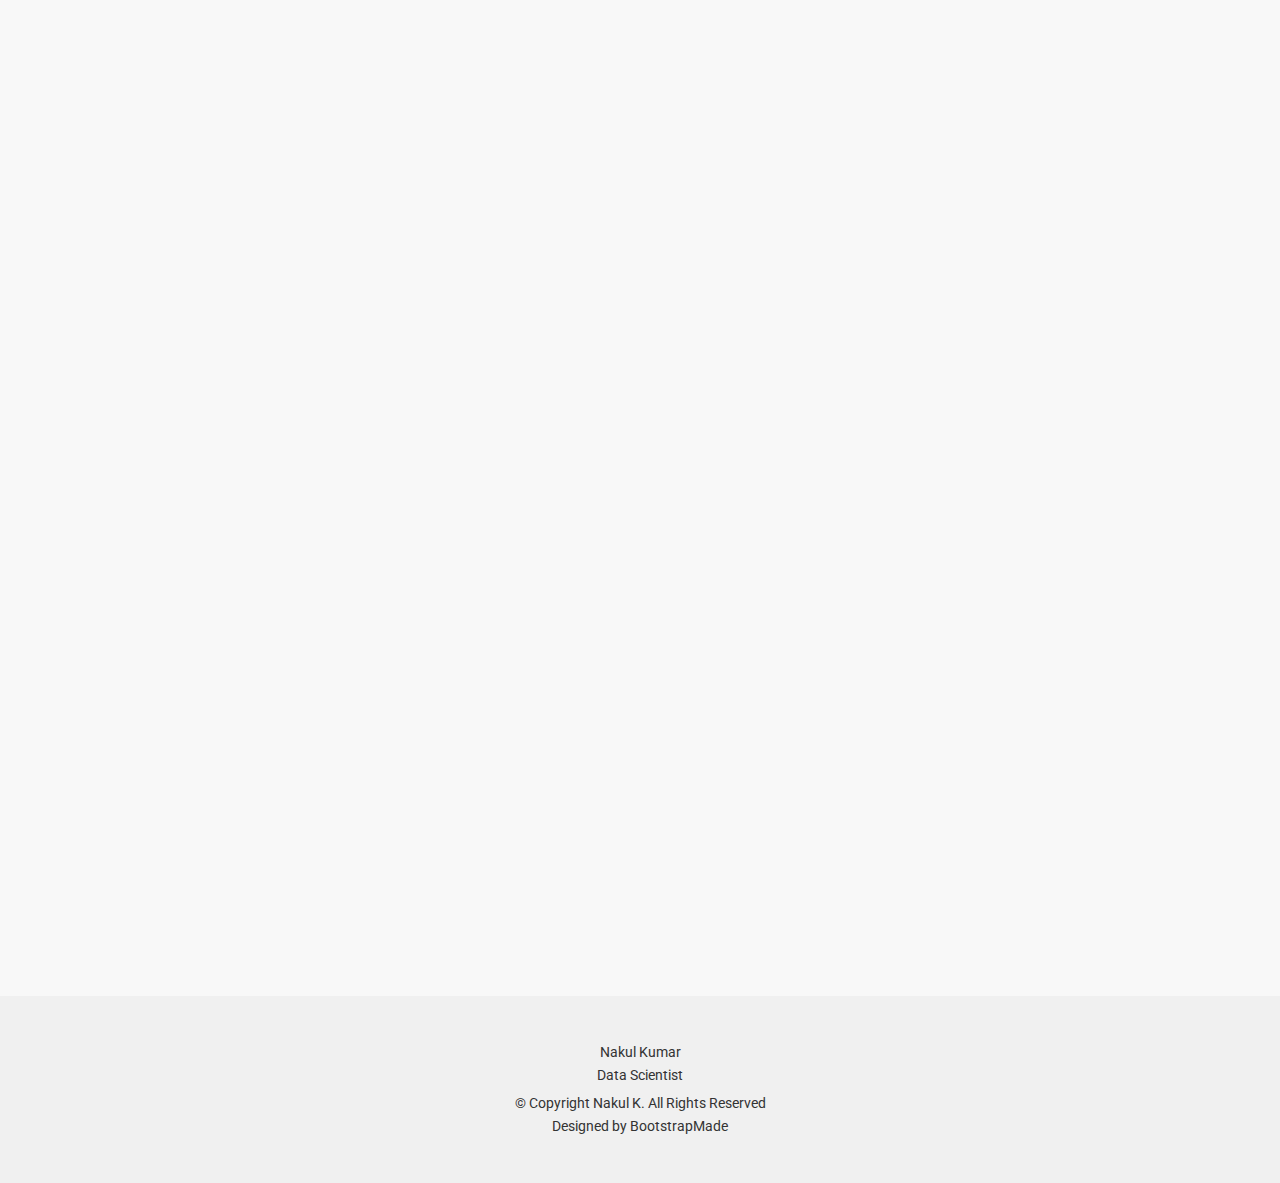
==== commit cad1088b: "Portfolio final changes" ====
--- a/index.html
+++ b/index.html
@@ -167,7 +167,7 @@
         <!-- Project Card 1 -->
         <div class="project-card">
           <img src="assets/images/carlogo.jpg" alt="Car Classification" class="project-logo" />
-          <h3>Intelligent Car Brand Classification</h3>
+          <h3>CarBrand Identifier</h3>
           <p>Deep learning system for vehicle brand recognition...</p>
           <button class="btn view-more" data-project="1">View More</button>
         </div>
@@ -188,14 +188,14 @@
         <!-- Project Card 4 -->
         <div class="project-card">
           <img src="assets/images/nltlogo1.png" alt="NLP Sentiment Analysis" class="project-logo" />
-          <h3>Sentiment Analysis with NLP</h3>
+          <h3>NLP TweetSentiment</h3>
           <p>Analyzing sentiments from text data using NLP...</p>
           <button class="btn view-more" data-project="4">View More</button>
         </div>
         <!-- Project Card 5 -->
         <div class="project-card">
           <img src="assets/images/hrlogo1.jpeg" alt="HR Analytics" class="project-logo" />
-          <h3>HR Analytics Dashboard</h3>
+          <h3>HR Analytics</h3>
           <p>Data visualization and analytics for HR processes...</p>
           <button class="btn view-more" data-project="5">View More</button>
         </div>
@@ -218,12 +218,13 @@
         <span class="close">&times;</span>
       </div>
       <div class="modal-body" id="modal-body">
+        <!-- Swapped order: image container comes first, then the text -->
+        <div class="modal-image-container">
+          <img id="modal-image" src="" alt="Project Screenshot" />
+        </div>
         <div class="modal-text">
           <p id="modal-description"></p>
         </div>
-        <div class="modal-image-container">
-          <img id="modal-image" src="" alt="Project Screenshot" />
-        </div>
       </div>
     </div>
   </div>
@@ -240,10 +241,10 @@
           <img src="assets/images/certificates/data science ethics certificate_page-0001.jpg" alt="Certificate 2" />
         </div>
         <div class="certificate-item">
-          <img src="assets/images/certificates/infosys data science_page-0001.jpg" alt="Certificate 3" />
-        </div>
-        <div class="certificate-item">
-          <img src="assets/images/certificates/sql_basic certificate_page-0001.jpg" alt="Certificate 4" />
+          <img src="assets/images/certificates/sql_basic certificate_page-0001.jpg" alt="Certificate 3" />
+        </div>
+        <div class="certificate-item">
+          <img src="assets/images/certificates/Udemy Python Certificate_page-0001.jpg" alt="Certificate 4" />
         </div>
       </div>
     </div>
--- a/css/style.css
+++ b/css/style.css
@@ -1,445 +1,597 @@
 /* Reset & Global Styles */
 * {
-    margin: 0;
-    padding: 0;
-    box-sizing: border-box;
-  }
-  body {
-    font-family: 'Roboto', sans-serif;
-    font-size: 90%; /* overall text reduced by 10% */
-    background: #f8f8f8;
-    color: #333;
-    line-height: 1.6;
-  }
-  .container {
-    width: 90%;
-    max-width: 1200px;
-    margin: auto;
-    padding: 20px 0;
+  margin: 0;
+  padding: 0;
+  box-sizing: border-box;
+}
+body {
+  font-family: 'Roboto', sans-serif;
+  font-size: 90%;
+  background: #f8f8f8;
+  color: #333;
+  line-height: 1.6;
+}
+.container {
+  width: 90%;
+  max-width: 1200px;
+  margin: auto;
+  padding: 20px 0;
+}
+
+/* Color Palette */
+:root {
+  --primary: #005f99;
+  --secondary: #88BDF2;
+  --bg: #ffffff;
+  --text: #333333;
+  --footer-bg: #f0f0f0;
+}
+
+/* Sidebar Navigation - Alternative Design with Tooltip */
+nav {
+  position: fixed;
+  left: 20px;
+  top: 50%;
+  transform: translateY(-50%);
+  width: 50px;
+  z-index: 10000;
+}
+.nav-container {
+  display: flex;
+  flex-direction: column;
+  align-items: center;
+}
+.nav-links {
+  list-style: none;
+  margin: 0;
+  padding: 0;
+}
+.nav-links li {
+  margin: 20px 0;
+}
+.nav-links a {
+  position: relative;
+  display: flex;
+  align-items: center;
+  justify-content: center;
+  width: 50px;
+  height: 50px;
+  border: 2px solid var(--primary);
+  border-radius: 50%;
+  text-decoration: none;
+  color: var(--primary);
+  background: #fff;
+  transition: background 0.3s ease, color 0.3s ease;
+}
+.nav-links a i {
+  font-size: 1.5rem;
+  color: var(--primary);
+  transition: color 0.3s ease;
+}
+.nav-links a .nav-text {
+  position: absolute;
+  left: 60px;
+  top: 50%;
+  transform: translateY(-50%) translateX(-10px);
+  background: var(--primary);
+  color: #fff;
+  padding: 5px 10px;
+  border-radius: 3px;
+  white-space: nowrap;
+  opacity: 0;
+  transition: opacity 0.3s ease, transform 0.3s ease;
+  pointer-events: none;
+}
+.nav-links a:hover .nav-text {
+  opacity: 1;
+  transform: translateY(-50%) translateX(0);
+}
+.nav-links a:hover, 
+.nav-links a.active {
+  background: var(--primary);
+  color: #fff;
+}
+.nav-links a:hover i, 
+.nav-links a.active i {
+  color: #fff;
+}
+
+/* Main Content */
+main, section {
+  margin: 0 auto;
+}
+
+/* Home Section */
+.home {
+  background: var(--bg);
+  padding: 40px 0;
+  border-bottom: none;
+}
+.home .home-content {
+  display: flex;
+  align-items: center;
+  justify-content: center;
+  gap: 20px;
+  flex-wrap: wrap;
+}
+.home-left {
+  flex: 0 0 auto;
+}
+.home-right {
+  flex: 1;
+  position: relative;
+  text-align: left;
+  margin-left: 5%;
+}
+.home-name {
+  position: absolute;
+  top: 0;
+  left: 30%;
+  transform: translateX(-50%);
+  text-align: center;
+  font-size: 1.8rem;
+  margin-bottom: 10px;
+  font-weight: bold;
+}
+.home-right h1 {
+  margin-top: 40px;
+  text-align: left;
+  font-size: 2.5rem;
+  border-bottom: none;
+}
+.home-profile {
+  width: 240px;
+  height: 240px;
+  border-radius: 50%;
+  border: 3px solid #000;
+}
+
+/* Section Headings */
+.about h2,
+.tools h2,
+.tech-stack h2,
+.projects h2,
+.certificates h2,
+.contact h2 {
+  display: block;
+  text-align: center;
+  position: relative;
+  margin: 0 auto 25px;
+  letter-spacing: 2px;
+  font-size: 2.4rem;
+}
+.about h2::after,
+.tools h2::after,
+.tech-stack h2::after,
+.projects h2::after,
+.certificates h2::after,
+.contact h2::after {
+  content: "";
+  position: absolute;
+  left: 50%;
+  bottom: -5px;
+  transform: translateX(-50%);
+  width: 50%;
+  height: 2px;
+  background: var(--primary);
+}
+
+/* About Section */
+.about {
+  background: var(--bg);
+  padding: 40px 20px;
+}
+.about p {
+  max-width: 800px;
+  margin: auto;
+  font-size: 1rem;
+}
+
+/* Tools Section */
+.tools {
+  background: var(--bg);
+  padding: 40px 20px;
+}
+.tools-image {
+  width: 103%;
+  max-width: 3500px;
+  height: 210px;
+  object-fit: cover;
+}
+
+/* Technical Stack Section */
+.tech-stack {
+  background: var(--bg);
+  padding: 40px 20px;
+}
+.skills-container {
+  display: grid;
+  grid-template-columns: repeat(2, 1fr);
+  gap: 72px;
+  max-width: 800px;
+  margin: auto;
+}
+.skill-item {
+  margin-bottom: 20px;
+}
+.skill-info {
+  display: flex;
+  justify-content: space-between;
+  font-weight: bold;
+  margin-bottom: 5px;
+}
+.skill-info .skill-percent {
+  margin-left: 10px;
+}
+.progress-bar {
+  background: #e0e0e0;
+  height: 12px;
+  border-radius: 6px;
+  overflow: hidden;
+}
+.progress {
+  background: #28a745;
+  height: 100%;
+  transition: width 0.5s ease;
+}
+
+/* Projects Section */
+.projects {
+  background: var(--bg);
+  padding: 40px 20px;
+}
+.project-grid {
+  display: grid;
+  grid-template-columns: repeat(3, 1fr);
+  grid-gap: 20px;
+}
+.project-card {
+  background: #f8f8f8;
+  border-radius: 10px;
+  padding: 15px;
+  text-align: center;
+  box-shadow: 0 2px 5px rgba(0,0,0,0.1);
+}
+.project-card h3 {
+  margin: 15px 0;
+  letter-spacing: 1px;
+  font-size: 1.3rem;
+}
+.project-card p {
+  font-size: 0.9rem;
+  margin-bottom: 15px;
+  color: #666;
+}
+.project-logo {
+  width: 80px;
+  height: auto;
+  margin: auto;
+}
+.btn {
+  background: var(--secondary);
+  color: #fff;
+  padding: 8px 15px;
+  border: none;
+  border-radius: 5px;
+  cursor: pointer;
+  transition: background 0.3s ease;
+}
+.btn:hover {
+  background: var(--primary);
+}
+
+/* Updated Modal Styles */
+.modal {
+  display: none;
+  position: fixed;
+  z-index: 1001;
+  left: 0;
+  top: 0;
+  width: 100%;
+  height: 100%;
+  background: rgba(136, 189, 242, 0.8);
+}
+
+.modal-content {
+  background: var(--bg);
+  margin: 5% auto;
+  width: 90%;
+  max-width: 800px;
+  border-radius: 10px;
+  position: relative;
+  max-height: 80vh;
+  overflow: hidden;
+}
+
+.modal-header {
+  position: sticky;
+  top: 0;
+  background: var(--bg);
+  padding: 10px 20px;
+  border-bottom: 1px solid #ddd;
+  z-index: 2;
+  display: flex;
+  justify-content: space-between;
+  align-items: center;
+}
+
+.modal-header h2 {
+  margin: 0;
+  letter-spacing: 1px;
+  font-size: 1.8rem;
+}
+
+.close {
+  font-size: 2rem;
+  cursor: pointer;
+}
+
+.modal-body {
+  padding: 20px;
+  overflow-y: auto;
+  max-height: calc(80vh - 60px);
+}
+
+/* Landscape Layout */
+.modal-body.landscape {
+  display: flex;
+  flex-direction: column;
+  gap: 20px;
+}
+
+.modal-body.landscape .modal-image-container {
+  width: 100%;
+  max-height: 400px;
+  overflow: hidden;
+  border-radius: 5px;
+}
+
+.modal-body.landscape .modal-image-container img {
+  width: 100%;
+  height: auto;
+  object-fit: contain;
+}
+
+.modal-body.landscape .modal-text {
+  width: 100%;
+  padding: 0 10px;
+}
+
+/* Portrait Layout */
+.modal-body.portrait {
+  display: flex;
+  gap: 30px;
+  align-items: flex-start;
+}
+
+.modal-body.portrait .modal-text {
+  flex: 1;
+  min-width: 55%;
+}
+
+.modal-body.portrait .modal-image-container {
+  flex: 1;
+  max-width: 300px;
+  display: flex;
+  justify-content: center;
+}
+
+.modal-body.portrait .modal-image-container img {
+  width: 100%;
+  height: auto;
+  max-height: 400px;
+  object-fit: contain;
+  border-radius: 5px;
+}
+
+/* Certificates Section */
+.certificates {
+  background: var(--bg);
+  padding: 40px 20px;
+}
+.certificates-grid {
+  display: grid;
+  grid-template-columns: repeat(2, 1fr);
+  gap: 20px;
+  justify-items: center;
+}
+.certificate-item img {
+  width: 640px;
+  height: auto;
+  border-radius: 5px;
+  box-shadow: 0 2px 5px rgba(0,0,0,0.1);
+}
+
+/* Contact Section */
+.contact {
+  background: var(--bg);
+  padding: 20px;
+}
+.contact h2 {
+  color: var(--text);
+  margin-bottom: 20px;
+  letter-spacing: 2px;
+  font-size: 2rem;
+  text-align: center;
+}
+.contact-icons {
+  display: flex;
+  justify-content: center;
+  gap: 20px;
+  margin-bottom: 40px;
+}
+.contact-icon {
+  color: var(--text);
+  font-size: 2.5rem;
+  transition: color 0.3s ease;
+}
+.contact-icon:hover {
+  color: var(--secondary);
+}
+.resume-download {
+  margin-top: 45px;
+  text-align: center;
+}
+.resume-download h3 {
+  font-size: 1.6rem;
+  margin-bottom: 1.1rem;
+  color: var(--text);
+}
+.resume-btn {
+  background: var(--primary);
+  color: #fff;
+  padding: 8px 16px;
+  text-decoration: none;
+  border-radius: 5px;
+  transition: background 0.3s ease;
+}
+.resume-btn:hover {
+  background: var(--secondary);
+}
+
+/* Footer */
+footer {
+  background: var(--footer-bg);
+  padding: 20px 0;
+  text-align: center;
+  font-size: 0.9rem;
+  color: var(--text);
+  margin-top: 40px;
+}
+.footer-container {
+  text-align: center;
+}
+.footer-container p {
+  margin: 5px 0;
+}
+
+/* Scroll Reveal */
+.reveal {
+  opacity: 0;
+  transform: translateY(20px);
+  transition: opacity 0.6s ease-out, transform 0.6s ease-out;
+}
+.reveal.visible {
+  opacity: 1;
+  transform: none;
+}
+
+/* Responsive Design */
+@media (max-width: 768px) {
+  .project-grid {
+    grid-template-columns: repeat(2, 1fr);
+  }
+  .modal-body.portrait {
+    flex-direction: column;
+  }
+  .modal-body.portrait .modal-image-container {
+    max-width: 100%;
+    margin-top: 15px;
+  }
+  .modal-body.landscape .modal-image-container {
+    max-height: 300px;
+  }
+}
+
+@media (max-width: 480px) {
+  .project-grid {
+    grid-template-columns: 1fr;
+  }
+}
+/* style.css - Updated Modal Section */
+
+/* ... (keep all previous styles) ... */
+
+/* Landscape Layout (Projects 1,5,6) */
+.modal-body.landscape {
+  display: flex;
+  flex-direction: column;
+  gap: 20px;
+}
+
+.modal-body.landscape .modal-image-container {
+  width: 100%;
+  height: 300px; /* Fixed height for image container */
+  overflow: visible;
+  border-radius: 5px;
+  margin-bottom: 15px;
+}
+
+.modal-body.landscape .modal-image-container img {
+  width: 100%;
+  height: 100%;
+  object-fit: contain; /* Ensures full image visibility */
+  border-radius: 5px;
+  box-shadow: 0 2px 5px rgba(0,0,0,0.1);
+}
+
+.modal-body.landscape .modal-text {
+  width: 100%;
+  padding: 0 10px;
+}
+
+/* Portrait Layout (Projects 2,3) */
+.modal-body.portrait {
+  display: flex;
+  gap: 30px;
+  align-items: flex-start;
+}
+
+.modal-body.portrait .modal-image-container {
+  flex: 1;
+  max-width: 300px;
+  height: 400px;
+  display: flex;
+  justify-content: center;
+  align-items: center;
+}
+
+.modal-body.portrait .modal-image-container img {
+  width: 100%;
+  height: 100%;
+  object-fit: contain;
+  border-radius: 5px;
+}
+
+/* Responsive Adjustments */
+@media (max-width: 768px) {
+  .modal-body.landscape .modal-image-container {
+    height: 250px;
   }
   
-  /* Color Palette */
-  :root {
-    --primary: #005f99;       /* primary blue */
-    --secondary: #88BDF2;     /* light blue accent */
-    --bg: #ffffff;            /* white background */
-    --text: #333333;
-    --footer-bg: #f0f0f0;
+  .modal-body.portrait {
+    flex-direction: column;
   }
   
-  /* Sidebar Navigation - Outlined Circular Buttons with Expansion */
-  nav {
-    position: fixed;
-    left: 20px;
-    top: 50%;
-    transform: translateY(-50%);
-    width: 60px;
-    z-index: 10000;
-  }
-  .nav-container {
-    display: flex;
-    flex-direction: column;
-    align-items: flex-start;
-  }
-  .nav-links {
-    list-style: none;
-    margin: 0;
-    padding: 0;
-  }
-  .nav-links li {
-    margin: 40px 0;
-  }
-  .nav-links a {
-    position: relative;
-    display: flex;
-    align-items: center;
-    justify-content: center; /* icon centered in circle */
-    width: 50px;
-    height: 50px;
-    border: 2px solid var(--primary);
-    border-radius: 50%;
-    text-decoration: none;
-    color: var(--primary);
-    transition: width 0.3s ease, background 0.3s ease;
-    overflow: hidden;
-  }
-  .nav-links a .nav-text {
-    position: absolute;
-    left: 60px;
-    opacity: 0;
-    transition: opacity 0.3s ease;
-    font-size: 1rem;
-    color: #fff;
-  }
-  .nav-links a:hover {
-    width: 120px;
-    border-radius: 30px;
-    background: var(--primary);
-  }
-  .nav-links a:hover .nav-text {
-    opacity: 1;
-  }
-  .nav-links a.active {
-    background: var(--primary);
-    color: #fff;
-  }
-  .nav-links a.active .nav-text {
-    opacity: 1;
-  }
-  
-  /* Main Content Centered */
-  main, section {
-    margin: 0 auto;
-  }
-  
-  /* Home Section */
-  .home {
-    background: var(--bg);
-    padding: 40px 0;
-    border-bottom: 2px solid var(--secondary);
-  }
-  .home .home-content {
-    display: flex;
-    align-items: center;
-    justify-content: center;
-    gap: 20px;
-    flex-wrap: wrap;
-  }
-  .home-left {
-    flex: 0 0 auto;
-  }
-  .home-right {
-    flex: 1;
-    position: relative;
-    text-align: left;
-    margin-left: 5%;
-  }
-  .home-name {
-    position: absolute;
-    top: 0;
-    left: 50%;
-    transform: translateX(-145%);
-    text-align: center;
-    font-size: 1.8rem;
-    margin-bottom: 10px;
-    font-weight: bold;
-  }
-  .home-right h1 {
-    margin-top: 40px;
-    text-align: left;
-    font-size: 2.5rem;
-  }
-  .home-profile {
-    width: 240px;
-    height: 240px;
-    border-radius: 50%;
-    border: 3px solid #000;
-  }
-  
-  /* Section Headings */
-  .about h2,
-  .tools h2,
-  .tech-stack h2,
-  .projects h2,
-  .certificates h2,
-  .contact h2 {
-    margin-bottom: 20px;
-    letter-spacing: 2px;
-    font-size: 2.4rem;
-    text-align: center;
-  }
-  
-  /* About Section */
-  .about {
-    background: var(--bg);
-    padding: 40px 20px;
-  }
-  .about p {
-    max-width: 800px;
-    margin: auto;
-    font-size: 1rem;
-  }
-  
-  /* Tools I Work With Section */
-  .tools {
-    background: var(--bg);
-    padding: 40px 20px;
-  }
-  .tools-image {
-    width: 100%;
-    max-width: 3600px;
-    height: 523px;
-    object-fit: cover;
-  }
-  
-  /* Technical Stack Section (2 Columns with 72px gap) */
-  .tech-stack {
-    background: var(--bg);
-    padding: 40px 20px;
-  }
-  .skills-container {
-    display: grid;
-    grid-template-columns: repeat(2, 1fr);
-    gap: 72px;
-    max-width: 800px;
-    margin: auto;
-  }
-  .skill-item {
-    margin-bottom: 20px;
-  }
-  .skill-info {
-    display: flex;
-    justify-content: space-between;
-    font-weight: bold;
-    margin-bottom: 5px;
-  }
-  .skill-info .skill-percent {
-    margin-left: 10px;
-  }
-  .progress-bar {
-    background: #e0e0e0;
-    height: 12px;
-    border-radius: 6px;
-    overflow: hidden;
-  }
-  .progress {
-    background: #28a745;
-    height: 100%;
-    transition: width 0.5s ease;
-  }
-  
-  /* Projects Section */
-  .projects {
-    background: var(--bg);
-    padding: 40px 20px;
-  }
-  .project-grid {
-    display: grid;
-    grid-template-columns: repeat(3, 1fr);
-    grid-gap: 20px;
-  }
-  .project-card {
-    background: #f8f8f8;
-    border-radius: 10px;
-    padding: 15px;
-    text-align: center;
-    box-shadow: 0 2px 5px rgba(0,0,0,0.1);
-  }
-  .project-card h3 {
-    margin: 15px 0;
-    letter-spacing: 1px;
-    font-size: 1.3rem;
-  }
-  .project-card p {
-    font-size: 0.9rem;
-    margin-bottom: 15px;
-    color: #666;
-  }
-  .project-logo {
-    width: 80px;
-    height: auto;
-    margin: auto;
-  }
-  .btn {
-    background: var(--secondary);
-    color: #fff;
-    padding: 8px 15px;
-    border: none;
-    border-radius: 5px;
-    cursor: pointer;
-    transition: background 0.3s ease;
-  }
-  .btn:hover {
-    background: var(--primary);
-  }
-  
-  /* Modal Styles with Fixed Header */
-  .modal {
-    display: none;
-    position: fixed;
-    z-index: 1001;
-    left: 0;
-    top: 0;
-    width: 100%;
-    height: 100%;
-    background: rgba(136, 189, 242, 0.8);
-  }
-  .modal-content {
-    background: var(--bg);
-    margin: 5% auto;
-    width: 90%;
-    max-width: 800px;
-    border-radius: 10px;
-    position: relative;
-    max-height: 80vh;
-    overflow: hidden;
-  }
-  .modal-header {
-    position: sticky;
-    top: 0;
-    background: var(--bg);
-    padding: 10px 20px;
-    border-bottom: 1px solid #ddd;
-    z-index: 2;
-    display: flex;
-    justify-content: space-between;
-    align-items: center;
-  }
-  .modal-header h2 {
-    margin: 0;
-    letter-spacing: 1px;
-    font-size: 1.8rem;
-  }
-  .close {
-    font-size: 2rem;
-    cursor: pointer;
-  }
-  .modal-body {
-    display: flex;
-    flex-wrap: wrap;
-    gap: 20px;
-    padding: 20px;
-    overflow-y: auto;
-    max-height: calc(80vh - 60px);
-  }
-  .modal-text {
-    flex: 1 1 50%;
-    text-align: left;
-    font-size: 1rem;
-    line-height: 1.6;
-  }
-  .modal-text p {
-    white-space: pre-line;
-  }
-  .modal-image-container {
-    flex: 1 1 40%;
-    display: flex;
-    align-items: center;
-    justify-content: center;
-  }
-  .modal-image-container img {
-    width: 100%;
-    max-width: 250px;
-    height: auto;
-    border-radius: 5px;
-  }
-  
-  /* For Landscape Projects (Modal Layout: Image on Top) */
-  .modal-body.landscape {
-    flex-direction: column;
-  }
-  .modal-body.landscape .modal-image-container {
-    order: -1;
-  }
-  
-  /* Certificates Section (2 Rows x 2 Columns) */
-  .certificates {
-    background: var(--bg);
-    padding: 40px 20px;
-  }
-  .certificates-grid {
-    display: grid;
-    grid-template-columns: repeat(2, 1fr);
-    gap: 20px;
-    justify-items: center;
-  }
-  /* Reduce certificate images size by 10% (from ~710px to ~640px) */
-  .certificate-item img {
-    width: 640px;
-    height: auto;
-    border-radius: 5px;
-    box-shadow: 0 2px 5px rgba(0,0,0,0.1);
-  }
-  
-  /* Contact Section */
-  .contact {
-    background: var(--bg);
-    padding: 20px;
-  }
-  .contact h2 {
-    color: var(--text);
-    margin-bottom: 20px;
-    letter-spacing: 2px;
-    font-size: 2rem;
-  }
-  .contact-icons {
-    display: flex;
-    justify-content: center;
-    gap: 20px;
-    margin-bottom: 40px;
-  }
-  .contact-icon {
-    color: var(--text);
-    font-size: 2.5rem;
-    transition: color 0.3s ease;
-  }
-  .contact-icon:hover {
-    color: var(--secondary);
-  }
-  .resume-download {
-    margin-top: 45px;
-    text-align: center;
-  }
-  .resume-download h3 {
-    font-size: 1.6rem;
-    margin-bottom: 1.1rem;
-    color: var(--text);
-  }
-  .resume-btn {
-    background: var(--primary);
-    color: #fff;
-    padding: 8px 16px;
-    text-decoration: none;
-    border-radius: 5px;
-    transition: background 0.3s ease;
-  }
-  .resume-btn:hover {
-    background: var(--secondary);
-  }
-  
-  /* Footer */
-  footer {
-    background: var(--footer-bg);
-    padding: 20px 0;
-    text-align: center;
-    font-size: 0.9rem;
-    color: var(--text);
-    margin-top: 40px;
-  }
-  .footer-container {
-    text-align: center;
-  }
-  .footer-container p {
-    margin: 5px 0;
-  }
-  
-  /* Scroll Reveal Animations */
-  .reveal {
-    opacity: 0;
-    transform: translateY(20px);
-    transition: opacity 0.6s ease-out, transform 0.6s ease-out;
-  }
-  .reveal.visible {
-    opacity: 1;
-    transform: none;
-  }
-  
-  /* Responsive */
-  @media (max-width: 768px) {
-    .project-grid {
-      grid-template-columns: repeat(2, 1fr);
-    }
-    .modal-body {
-      flex-direction: column;
-      align-items: center;
-    }
-    .modal-text, .modal-image-container {
-      flex: 1 1 100%;
-      text-align: center;
-    }
-  }
-  @media (max-width: 480px) {
-    .project-grid {
-      grid-template-columns: 1fr;
-    }
-  }
+  .modal-body.portrait .modal-image-container {
+    height: 300px;
+    max-width: 100%;
+    margin-top: 15px;
+  }
+}
+/* style.css - Updated Home Section */
+
+/* ... (keep all previous styles) ... */
+
+.home-name {
+  position: absolute;
+  top: -30px; /* Moved upward by 30px */
+  left: 30%;
+  transform: translateX(-50%);
+  text-align: center;
+  font-size: 2.5rem; /* Increased from 1.8rem */
+  font-weight: bold;
+  color: var(--primary);
+  text-shadow: 1px 1px 2px rgba(0,0,0,0.1);
+}
+
+.home-right h1 {
+  margin-top: 60px; /* Increased from 40px to create more space */
+  text-align: left;
+  font-size: 2.5rem;
+  border-bottom: none;
+}
+
+/* ... (rest of CSS remains unchanged) ... */
+
+/* ... (rest of existing CSS remains unchanged) ... */